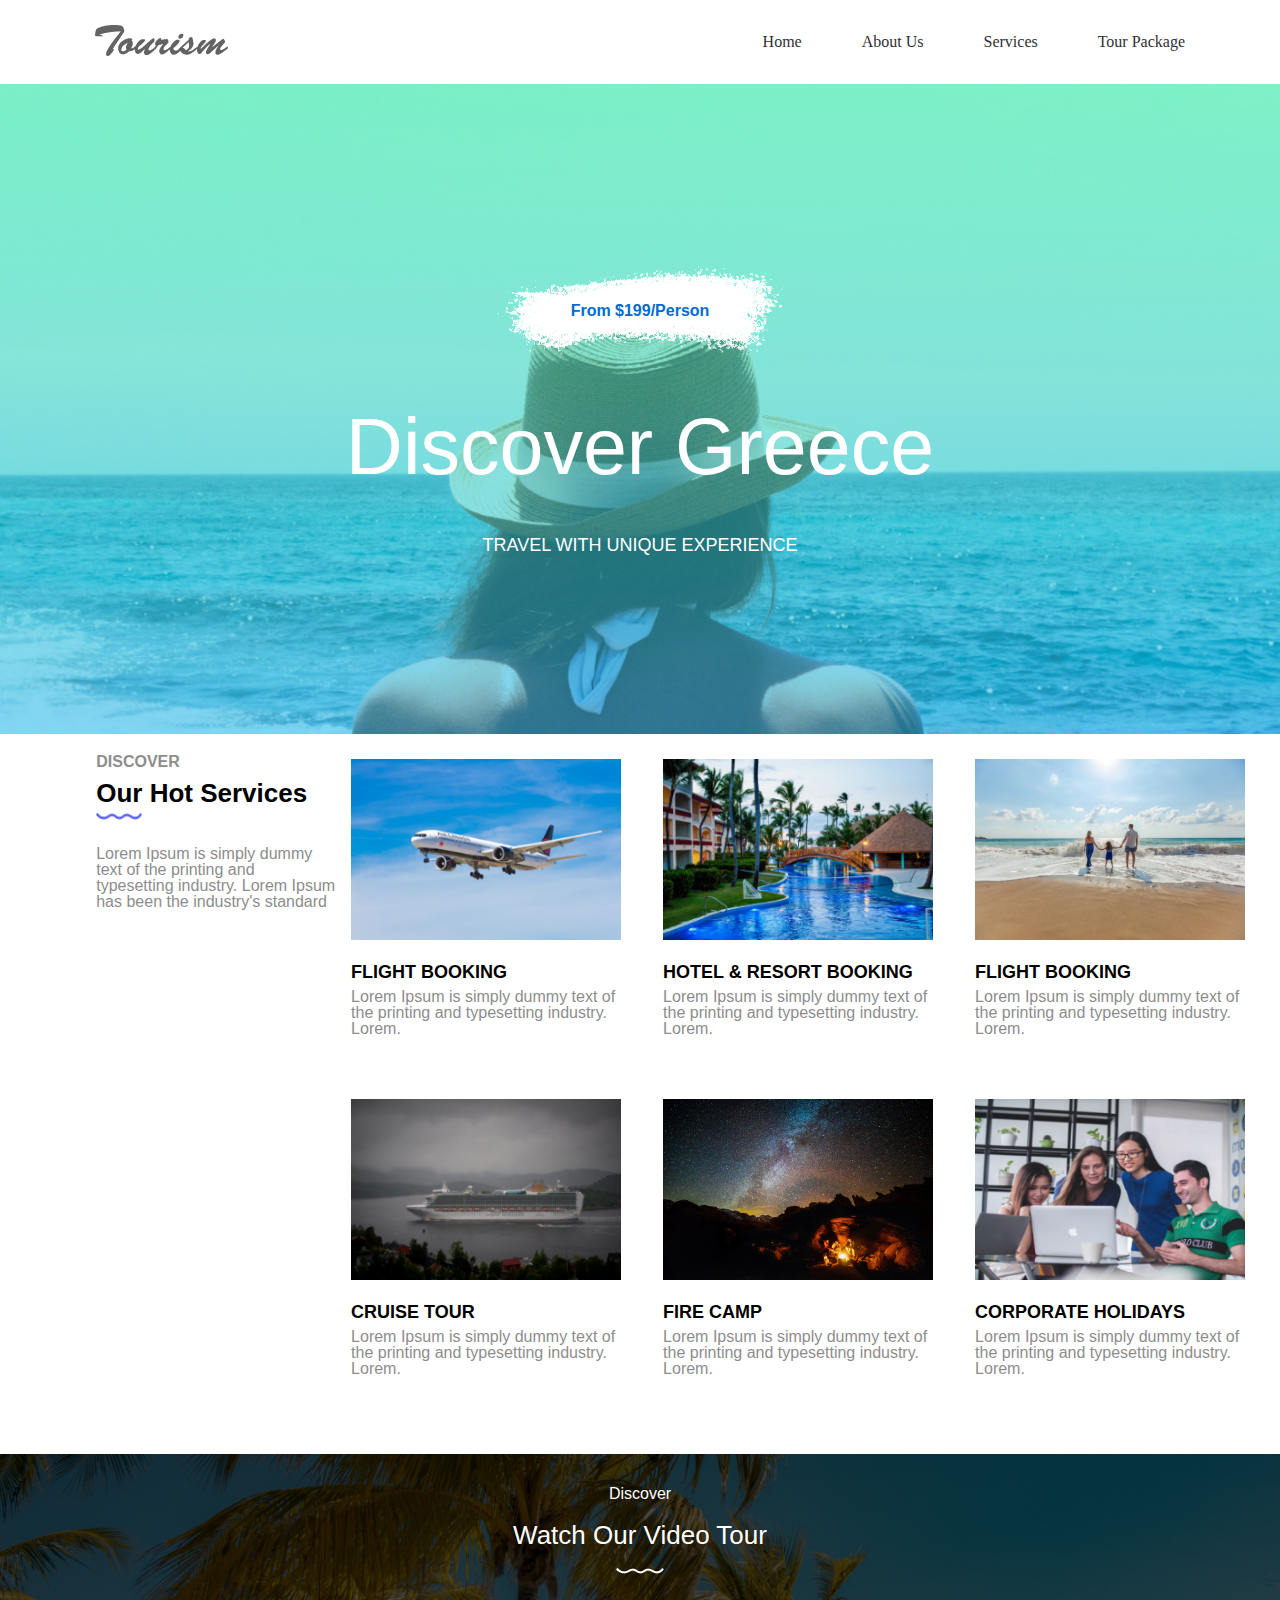
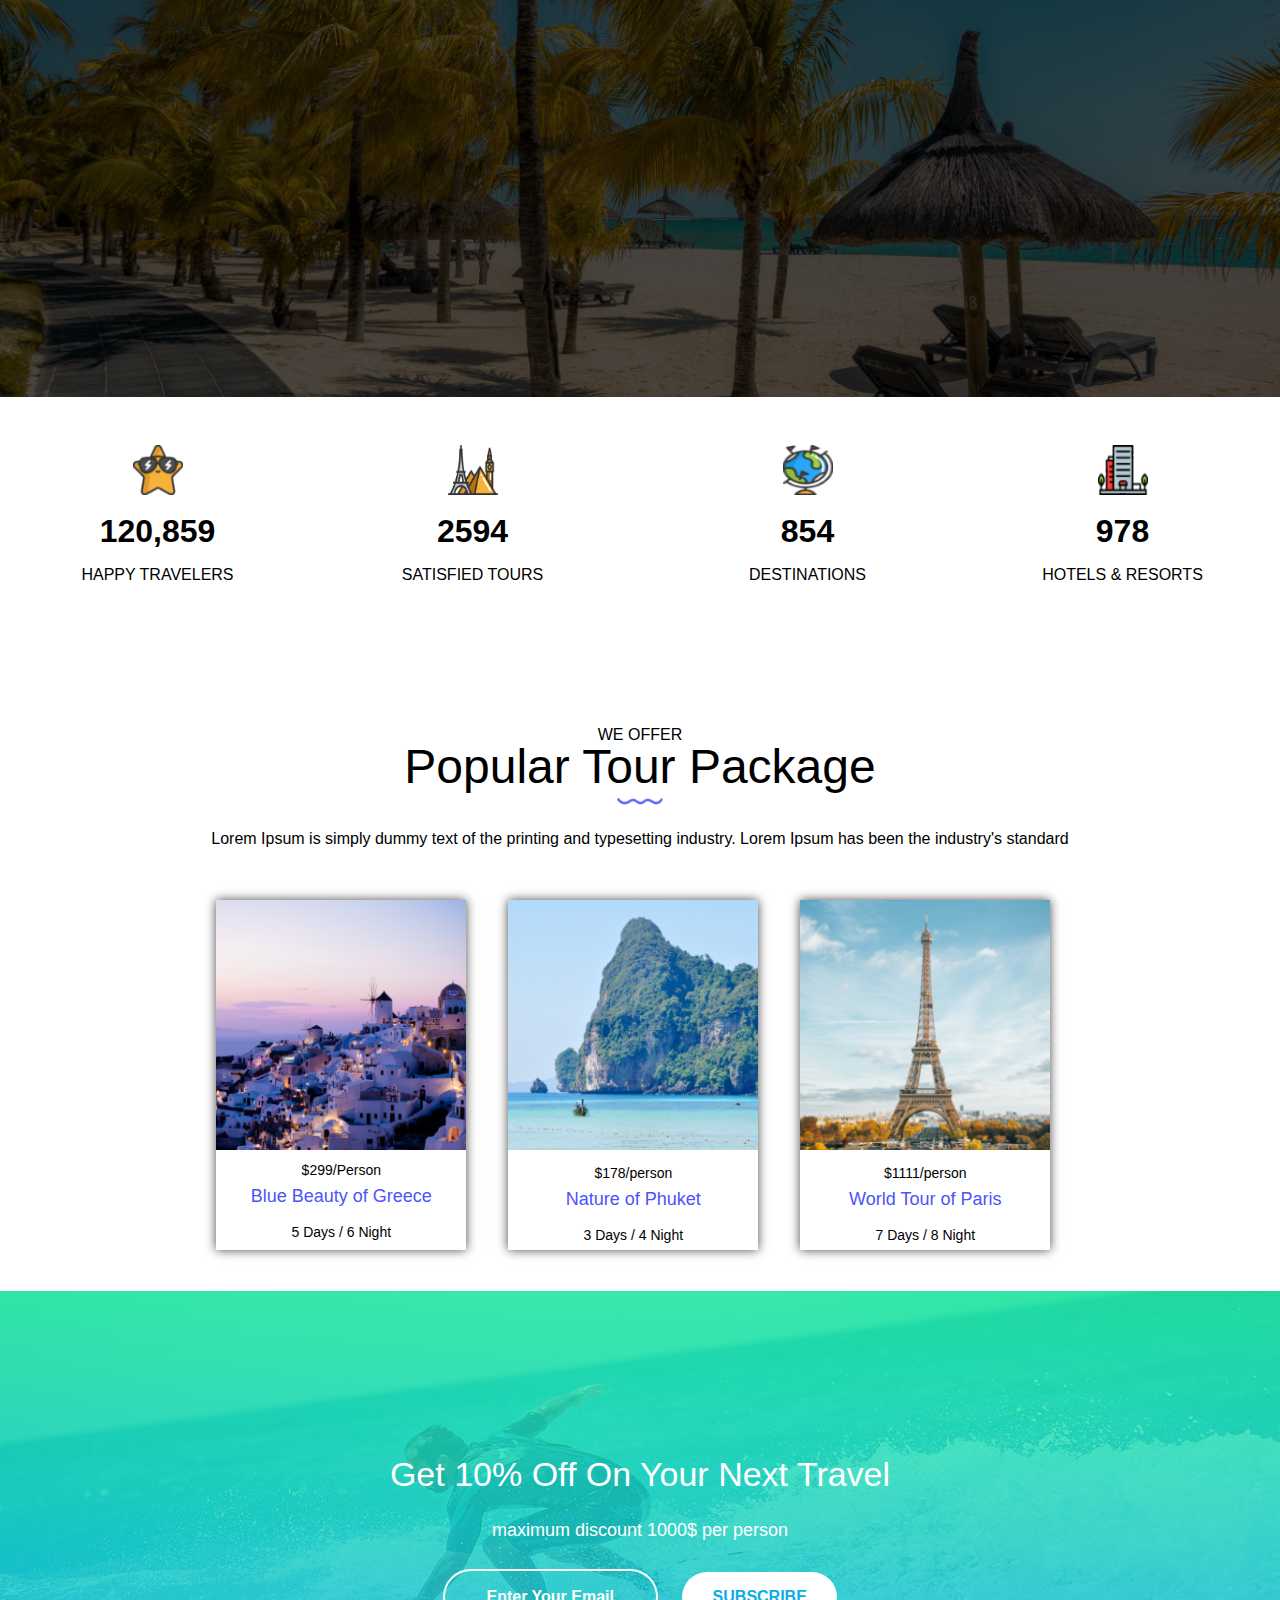
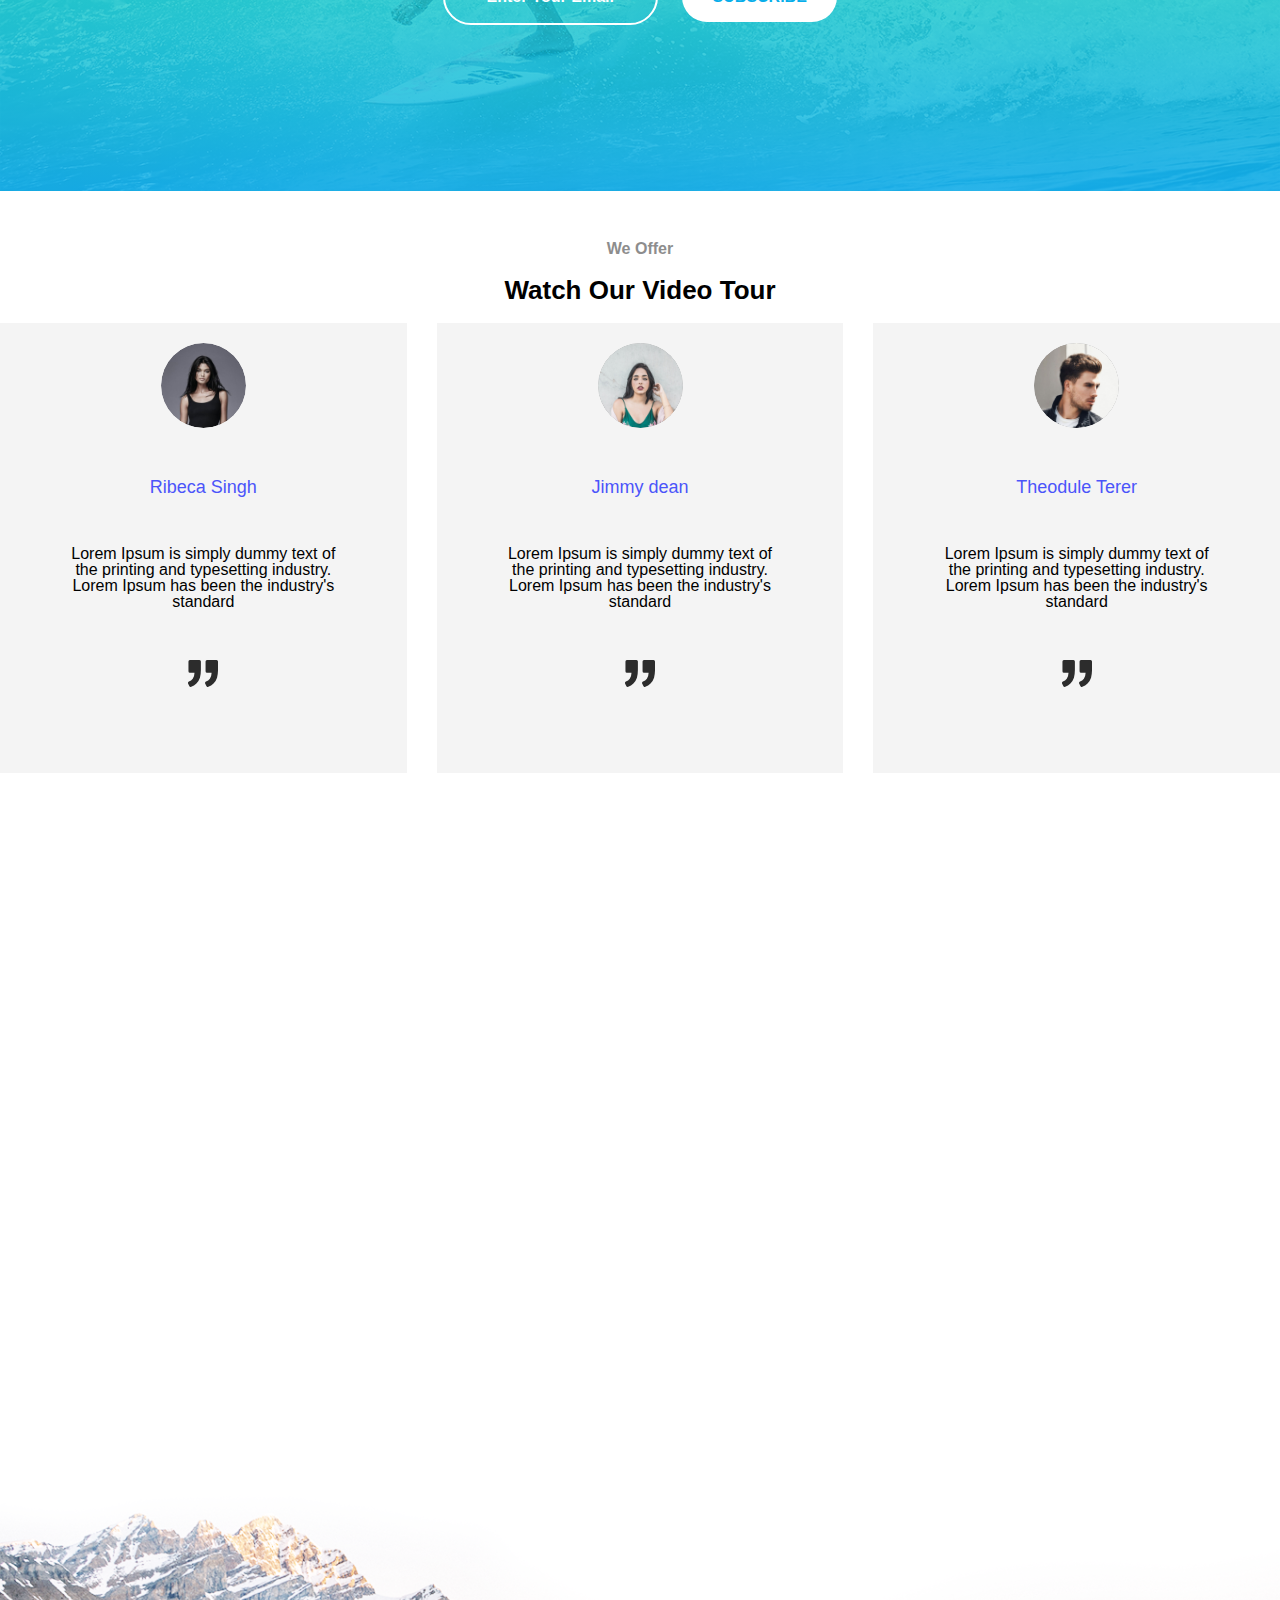
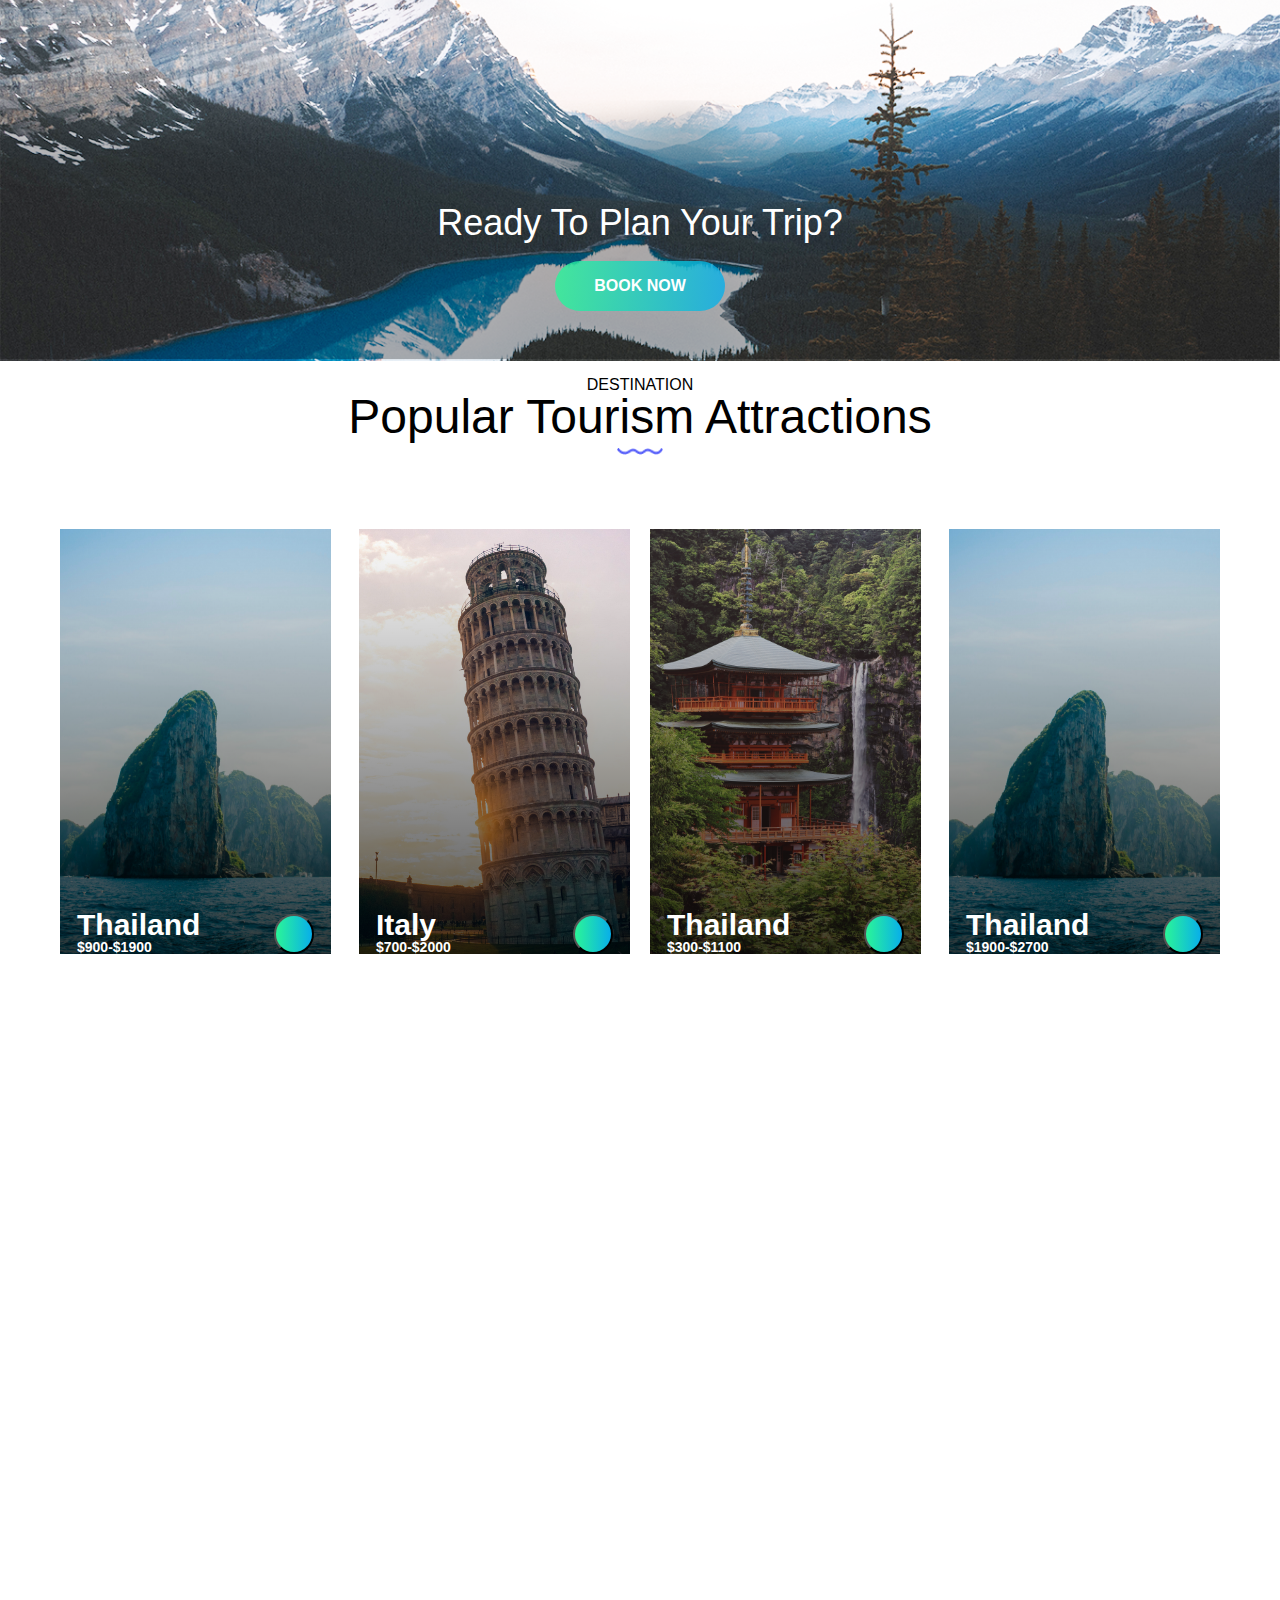
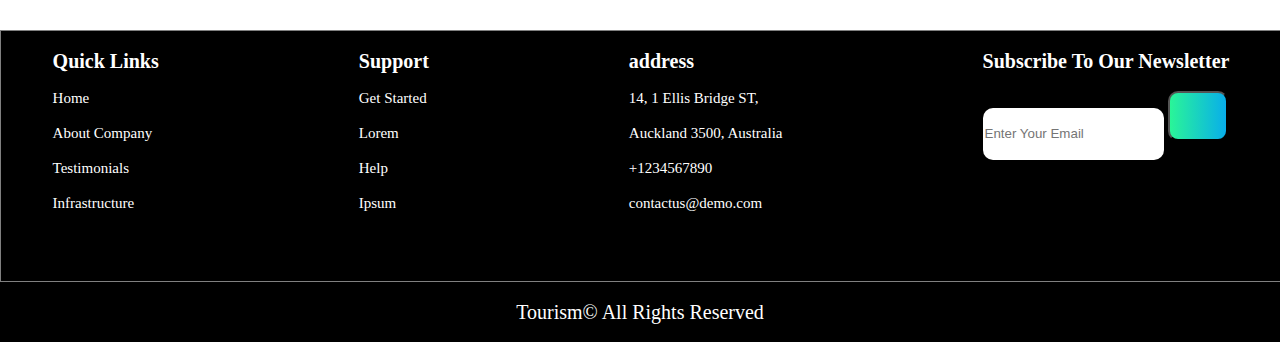
==== index.html @ 26c000a5 "Add files via upload" ====
<!DOCTYPE html>
<html lang="en">

<head>
    <meta charset="UTF-8">
    <meta http-equiv="X-UA-Compatible" content="IE=edge">
    <meta name="viewport" content="width=device-width, initial-scale=1.0">
    <title>Document</title>
    <!-- Main Style Css -->
    <link rel="stylesheet" href="css/style.css">
    <!-- Css Reset -->
    <link rel="stylesheet" href="css/reset.css">
    <!-- Font Awesome Css -->
    <link rel="stylesheet" href="https://cdnjs.cloudflare.com/ajax/libs/font-awesome/6.2.1/css/all.min.css"
        integrity="sha512-MV7K8+y+gLIBoVD59lQIYicR65iaqukzvf/nwasF0nqhPay5w/9lJmVM2hMDcnK1OnMGCdVK+iQrJ7lzPJQd1w=="
        crossorigin="anonymous" referrerpolicy="no-referrer" />
</head>

<body>
    <!-- Navigation And Burger Menu -->
    <header>
        <nav class="navbar">
            <a href="#">
                <img src="images/1.01_Logo.png" alt="">
            </a>

            <ul class="nav-menu">
                <li class="nav-item">
                    <a href="#" class="nav-link">Home</a>
                </li>
                <li class="nav-item">
                    <a href="#" class="nav-link">About Us</a>
                </li>
                <li class="nav-item">
                    <a href="#" class="nav-link">Services</a>
                </li>
                <li class="nav-item">
                    <a href="#" class="nav-link">Tour Package</a>
                </li>
            </ul>

            <div class="hamburger">
                <span class="bar"></span>
                <span class="bar"></span>
                <span class="bar"></span>
            </div>
        </nav>
    </header>

    <!-- First Container -->
    <main>
        <div class="main-container flex-row">
            <div class="main-text-container flex-container flex-column">
                <div class="Price img-holder">
                    <img src="images/Layer_2.png" alt="">
                    <p>From $199/Person</p>
                </div>
                <div class="discover">
                    <h1>Discover Greece</h1>
                </div>
                <div class="travel">
                    <p>TRAVEL WITH UNIQUE EXPERIENCE</p>
                </div>
            </div>
        </div>

        <!-- Hot Services -->
        <div class="services-container flex-container" id="services">
            <div class="services-text">
                <div class="services-inside-text">
                    <h3>DISCOVER</h3>
                    <h2>Our Hot Services</h2>
                    <img src="images/Shape _1.png" alt="">
                    <p>Lorem Ipsum is simply dummy text of the printing and typesetting industry. Lorem Ipsum has been
                        the
                        industry's standard</p>
                </div>
            </div>
            <!-- Cards -->
            <div class="services-cards flex-column">
                <div class="card-container flex-container flex-row">
                    <a href="#modal1">
                        <div class="card">
                            <img src="images/service-cards/john-mcarthur-703645-unsplash.png" alt="" class="card-img">
                            <h2 class="card-name">FLIGHT BOOKING</h2>
                            <p class="card-text">Lorem Ipsum is simply dummy text of the printing and typesetting
                                industry.
                                Lorem.
                            </p>
                        </div>
                    </a>
                    <a href="#modal2">
                        <div class="card">
                            <img src="images/service-cards/shawn-lee-785068-unsplash.png" alt="" class="card-img">
                            <h2 class="card-name">HOTEL & RESORT BOOKING</h2>
                            <p class="card-text">Lorem Ipsum is simply dummy text of the printing and typesetting
                                industry.
                                Lorem.
                            </p>
                        </div>
                    </a>
                    <a href="#modal3">
                        <div class="card">
                            <img src="images/service-cards/natalya-zaritskaya-144626-unsplash.png" alt=""
                                class="card-img">
                            <h2 class="card-name">FLIGHT BOOKING</h2>
                            <p class="card-text">Lorem Ipsum is simply dummy text of the printing and typesetting
                                industry.
                                Lorem.
                            </p>
                        </div>
                    </a>
                </div>
                <div class="card-container flex-container flex-row">
                    <a href="#modal4">
                        <div class="card">
                            <img src="images/service-cards/vidar-nordli-mathisen-559120-unsplash.png" alt=""
                                class="card-img">
                            <h2 class="card-name">CRUISE TOUR</h2>
                            <p class="card-text">Lorem Ipsum is simply dummy text of the printing and typesetting
                                industry.
                                Lorem.
                            </p>
                        </div>
                    </a>
                    <a href="#modal5">
                        <div class="card">
                            <img src="images/service-cards/robson-hatsukami-morgan-178532-unsplash.png" alt=""
                                class="card-img">
                            <h2 class="card-name">FIRE CAMP</h2>
                            <p class="card-text">Lorem Ipsum is simply dummy text of the printing and typesetting
                                industry.
                                Lorem.
                            </p>
                        </div>
                    </a>
                    <a href="#modal6">
                        <div class="card">
                            <img src="images/service-cards/mimi-thian-737711-unsplash.png" alt="" class="card-img">
                            <h2 class="card-name">CORPORATE HOLIDAYS</h2>
                            <p class="card-text">Lorem Ipsum is simply dummy text of the printing and typesetting
                                industry.
                                Lorem.
                            </p>
                        </div>
                    </a>
                </div>
            </div>
            <!-- Popup Modals -->
            <div class="popup" id="modal1">
                <div href="#" class="popup_overlay flex-container">
                    <div class="popup_wrapper flex-container">
                        <a href="#123" class="popup_close">&times;</a>
                        <div class="popup_img">
                            <img src="images/service-cards/john-mcarthur-703645-unsplash.png" alt="">
                        </div>
                        <div class="popup_text">
                            <h2 class="card-name">FLIGHT BOOKING</h2>
                            <p class="card-text">Lorem Ipsum is simply dummy text of the printing and typesetting
                                industry.
                                Lorem. Lorem ipsum dolor sit amet consectetur adipisicing elit. Maiores fugiat quisquam
                                similique mollitia explicabo iure? Lorem ipsum dolor sit amet consectetur, adipisicing
                                elit. Tempora, harum. Lorem ipsum dolor sit amet, consectetur adipisicing elit. Quam
                                perspiciatis maxime iste sequi veritatis dolorum quaerat eum vitae nisi expedita?
                            </p>
                        </div>
                    </div>
                </div>
            </div>
            <div class="popup" id="modal2">
                <div href="#" class="popup_overlay flex-container">
                    <div class="popup_wrapper flex-container">
                        <a href="#123" class="popup_close">&times;</a>
                        <div class="popup_img">
                            <img src="images/service-cards/shawn-lee-785068-unsplash.png" alt="">
                        </div>
                        <div class="popup_text">
                            <h2 class="card-name">HOTEL & RESORT BOOKING</h2>
                            <p class="card-text">Lorem Ipsum is simply dummy text of the printing and typesetting
                                industry.
                                Lorem. Lorem ipsum dolor sit amet consectetur adipisicing elit. Maiores fugiat quisquam
                                similique mollitia explicabo iure? Lorem ipsum dolor sit amet consectetur, adipisicing
                                elit. Tempora, harum. Lorem ipsum dolor sit amet, consectetur adipisicing elit. Quam
                                perspiciatis maxime iste sequi veritatis dolorum quaerat eum vitae nisi expedita?
                            </p>
                        </div>
                    </div>
                </div>
            </div>
            <div class="popup" id="modal3">
                <div href="#" class="popup_overlay flex-container">
                    <div class="popup_wrapper flex-container">
                        <a href="#123" class="popup_close">&times;</a>
                        <div class="popup_img">
                            <img src="images/service-cards/natalya-zaritskaya-144626-unsplash.png" alt="">
                        </div>
                        <div class="popup_text">
                            <h2 class="card-name">FLIGHT BOOKING</h2>
                            <p class="card-text">Lorem Ipsum is simply dummy text of the printing and typesetting
                                industry.
                                Lorem. Lorem ipsum dolor sit amet consectetur adipisicing elit. Maiores fugiat quisquam
                                similique mollitia explicabo iure? Lorem ipsum dolor sit amet consectetur, adipisicing
                                elit. Tempora, harum. Lorem ipsum dolor sit amet, consectetur adipisicing elit. Quam
                                perspiciatis maxime iste sequi veritatis dolorum quaerat eum vitae nisi expedita?
                            </p>
                        </div>
                    </div>
                </div>
            </div>
            <div class="popup" id="modal4">
                <div href="#" class="popup_overlay flex-container">
                    <div class="popup_wrapper flex-container">
                        <a href="#123" class="popup_close">&times;</a>
                        <div class="popup_img">
                            <img src="images/service-cards/vidar-nordli-mathisen-559120-unsplash.png" alt="">
                        </div>
                        <div class="popup_text">
                            <h2 class="card-name">CRUISE Tour</h2>
                            <p class="card-text">Lorem Ipsum is simply dummy text of the printing and typesetting
                                industry.
                                Lorem. Lorem ipsum dolor sit amet consectetur adipisicing elit. Maiores fugiat quisquam
                                similique mollitia explicabo iure? Lorem ipsum dolor sit amet consectetur, adipisicing
                                elit. Tempora, harum. Lorem ipsum dolor sit amet, consectetur adipisicing elit. Quam
                                perspiciatis maxime iste sequi veritatis dolorum quaerat eum vitae nisi expedita?
                            </p>
                        </div>
                    </div>
                </div>
            </div>
            <div class="popup" id="modal5">
                <div href="#" class="popup_overlay flex-container">
                    <div class="popup_wrapper flex-container">
                        <a href="#123" class="popup_close">&times;</a>
                        <div class="popup_img">
                            <img src="images/service-cards/robson-hatsukami-morgan-178532-unsplash.png" alt="">
                        </div>
                        <div class="popup_text">
                            <h2 class="card-name">FIRE CAMP</h2>
                            <p class="card-text">Lorem Ipsum is simply dummy text of the printing and typesetting
                                industry.
                                Lorem. Lorem ipsum dolor sit amet consectetur adipisicing elit. Maiores fugiat quisquam
                                similique mollitia explicabo iure? Lorem ipsum dolor sit amet consectetur, adipisicing
                                elit. Tempora, harum. Lorem ipsum dolor sit amet, consectetur adipisicing elit. Quam
                                perspiciatis maxime iste sequi veritatis dolorum quaerat eum vitae nisi expedita?
                            </p>
                        </div>
                    </div>
                </div>
            </div>
            <div class="popup" id="modal6">
                <div href="#" class="popup_overlay flex-container">
                    <div class="popup_wrapper flex-container">
                        <a href="#123" class="popup_close">&times;</a>
                            <div class="popup_img">
                                <img src="images/service-cards/mimi-thian-737711-unsplash.png" alt="">
                            </div>
                            <div class="popup_text">
                                <h2 class="card-name">CORPORATE HOLIDAYS</h2>
                                <p class="card-text">Lorem Ipsum is simply dummy text of the printing and typesetting
                                    industry.
                                    Lorem. Lorem ipsum dolor sit amet consectetur adipisicing elit. Maiores fugiat
                                    quisquam
                                    similique mollitia explicabo iure? Lorem ipsum dolor sit amet consectetur,
                                    adipisicing
                                    elit. Tempora, harum. Lorem ipsum dolor sit amet, consectetur adipisicing elit. Quam
                                    perspiciatis maxime iste sequi veritatis dolorum quaerat eum vitae nisi expedita?
                                </p>
                            </div>
                    </div>
                </div>
            </div>
        </div>

        <!-- Video Tour -->
        <div class="video-container flex-container">
            <div class="video-text ">
                <p>Discover</p>
                <h2>Watch Our Video Tour</h2>
                <img src="images/Shape_1_wh.png" alt="">
                <div class="video-img">
                    <iframe width="100%" height="400" src="https://www.youtube.com/embed/9txxodYuZGc"
                        title="YouTube video player" frameborder="0"
                        allow="accelerometer; autoplay; clipboard-write; encrypted-media; gyroscope; picture-in-picture"
                        allowfullscreen></iframe>
                </div>
            </div>
        </div>

        <!-- Popular -->
        <div class="popular flex-row">
            <div class="icon-container flex-row">
                <div class="icons-left flex-row">
                    <div class="icon flex-column">
                        <img src="images/icons/icon-1.png" alt="">
                        <p class="i-num">120,859</p>
                        <p class="i-text">HAPPY TRAVELERS</p>
                    </div>
                    <div class="icon flex-column">
                        <img src="images/icons/icon-2.png" alt="">
                        <p class="i-num">2594</p>
                        <p class="i-text">SATISFIED TOURS</p>
                    </div>
                </div>
                <div class="icons-right flex-row">
                    <div class="icon flex-column">
                        <img src="images/icons/icon-3.png" alt="">
                        <p class="i-num">854</p>
                        <p class="i-text">DESTINATIONS</p>
                    </div>
                    <div class="icon flex-column">
                        <img src="images/icons/icon-4.png" alt="">
                        <p class="i-num">978</p>
                        <p class="i-text">HOTELS & RESORTS</p>
                    </div>
                </div>
            </div>
        </div>

        <!-- Offer -->
        <div class="offer">
            <div class="offer-inner">
                <div class="section-text">
                    <div class="section-inside-text">
                        <h3>WE OFFER</h3>
                        <h2>Popular Tour Package</h2>
                        <img src="images/Shape _1.png" alt="">
                        <p>Lorem Ipsum is simply dummy text of the printing and typesetting industry. Lorem Ipsum has
                            been
                            the
                            industry's standard</p>
                    </div>
                </div>
                <div class="offer-cards flex-container">
                    <div class="card-container flex-container flex-row">
                        <div class="offer-card flex-column">
                            <img src="images/popular/offer1.png" alt="" class="offer-card-img">
                            <div class="offer-text-container">
                                <p class="offer-price">$299/Person</h2>
                                <h2 class="offer-name">Blue Beauty of Greece </h2>
                                </p>
                                <p class="offer-date">5 Days / 6 Night</p>
                            </div>
                        </div>
                        <div class="offer-card">
                            <img src="images/popular/offer2.png" alt="" class="offer-card-img">
                            <div class="offer-text-container">
                                <p class="offer-price">$178/person</h2>
                                <h2 class="offer-name">Nature of Phuket </h2>
                                </p>
                                <p class="offer-date">3 Days / 4 Night</p>
                            </div>
                        </div>
                        <div class="offer-card">
                            <img src="images/popular/offer3.png" alt="" class="offer-card-img">
                            <div class="offer-text-container">
                                <p class="offer-price">$1111/person</h2>
                                <h2 class="offer-name">World Tour of Paris</h2>
                                </p>
                                <p class="offer-date">7 Days / 8 Night</p>
                            </div>

                        </div>
                    </div>
                </div>
            </div>
        </div>
        <!-- Discount -->
        <div>
            <div class="discount flex-container">
                <h2>Get 10% Off On Your Next Travel</h2>
                <p>maximum discount 1000$ per person</p>

                <div class="input">
                    <input type="email" placeholder="Enter Your Email">
                    <button>SUBSCRIBE</button>
                </div>
            </div>
        </div>

        <!-- Reviews -->
        <div class="review">
            <div class="offer-text">
                <p>We Offer</p>
                <h2>Watch Our Video Tour</h2>
                <img src="images/Shape 1.png" alt="">
            </div>
            <div class="review-card-container">
                <div class="review-card">
                    <img src="images/review images/review 1.png" alt="" class="prof-img">
                    <p class="review-name">Ribeca Singh</p>
                    <p class="review-text">Lorem Ipsum is simply dummy text of the printing and typesetting industry.
                        Lorem Ipsum has been the industry's standard</p>
                    <img src="images/review images/Forma 1.svg" alt="">
                </div>
                <div class="review-card">
                    <img src="images/review images/review 2.png" alt="" class="prof-img">
                    <p class="review-name">Jimmy dean</p>
                    <p class="review-text">Lorem Ipsum is simply dummy text of the printing and typesetting industry.
                        Lorem Ipsum has been the industry's standard</p>
                    <img src="images/review images/Forma 1.svg" alt="">
                </div>
                <div class="review-card">
                    <img src="images/review images/review 3.png" alt="" class="prof-img">
                    <p class="review-name">Theodule Terer</p>
                    <p class="review-text">Lorem Ipsum is simply dummy text of the printing and typesetting industry.
                        Lorem Ipsum has been the industry's standard</p>
                    <img src="images/review images/Forma 1.svg" alt="">
                </div>
            </div>
        </div>
        <div class="plan-container">
            <div class="plan">
                <div class="plan-text">
                    <p>Ready To Plan Your Trip?</p>
                    <button>BOOK NOW</button>
                </div>
            </div>
        </div>
        <!-- Destinations -->
        <div class="dest-container">
            <div class="section-text">
                <div class="section-inside-text">
                    <h3>DESTINATION</h3>
                    <h2>Popular Tourism Attractions</h2>
                    <img src="images/Shape _1.png" alt="">
                </div>
            </div>

            <div class="dest-card-container">
                <div class="dest-left">
                    <div class="dest-card dest1">
                        <div class="dest-card-text">
                            <h2>Thailand</h2>
                            <p>$900-$1900</p>
                        </div>
                        <div class="dest-card-btn">
                            <button>
                                <i class="fa-solid fa-arrow-right"></i>
                            </button>
                        </div>
                    </div>
                    <div class="dest-card dest2">
                        <div class="dest-card-text">
                            <h2>Italy</h2>
                            <p>$700-$2000</p>
                        </div>
                        <div class="dest-card-btn">
                            <button>
                                <i class="fa-solid fa-arrow-right"></i>
                            </button>
                        </div>
                    </div>
                </div>
                <div class="dest-right">
                    <div class="dest-card dest3">
                        <div class="dest-card-text">
                            <h2>Thailand</h2>
                            <p>$300-$1100</p>
                        </div>
                        <div class="dest-card-btn">
                            <button>
                                <i class="fa-solid fa-arrow-right"></i>
                            </button>
                        </div>
                    </div>
                    <div class="dest-card dest4">
                        <div class="dest-card-text">
                            <h2>Thailand</h2>
                            <p>$1900-$2700</p>
                        </div>
                        <div class="dest-card-btn">
                            <button>
                                <i class="fa-solid fa-arrow-right"></i>
                            </button>
                        </div>
                    </div>
                </div>
            </div>
        </div>
    </main>

    <footer>
        <!-- Map -->
        <div class="map-container">
            <iframe
                src="https://www.google.com/maps/embed?pb=!1m18!1m12!1m3!1d2844.2106334366263!2d-87.92323688451116!3d44.531319579100895!2m3!1f0!2f0!3f0!3m2!1i1024!2i768!4f13.1!3m3!1m2!1s0x8802e61d64ca7a93%3A0xd35c038e0e1219bd!2sUniversity%20of%20Wisconsin-Green%20Bay!5e0!3m2!1sru!2sge!4v1668985554170!5m2!1sru!2sge"
                width="600" height="450" style="border:0;" allowfullscreen="" loading="lazy"
                referrerpolicy="no-referrer-when-downgrade"></iframe>
        </div>
        <div class="footer-container">
            <div class="footer1">
                <div class="footer-col-1 footer-col">
                    <p>Quick Links</p>
                    <ul>
                        <li>Home</li>
                        <li>About Company</li>
                        <li>Testimonials</li>
                        <li>Infrastructure</li>
                    </ul>
                </div>
                <div class="footer-col-2 footer-col">
                    <p>Support</p>
                    <ul>
                        <li>Get Started</li>
                        <li>Lorem</li>
                        <li>Help</li>
                        <li>Ipsum</li>
                    </ul>
                </div>
                <div class="footer-col-3 footer-col">
                    <p>address</p>
                    <ul>
                        <li>14, 1 Ellis Bridge ST,</li>
                        <li>Auckland 3500, Australia</li>
                        <li>+1234567890</li>
                        <li>contactus@demo.com</li>
                    </ul>
                </div>
                <div class="footer-col-4 footer-col">
                    <p>Subscribe To Our Newsletter</p>
                    <div class="footer-input">
                        <input type="email" placeholder="Enter Your Email">
                        <button><i class="fa-solid fa-arrow-right"></i></button>
                    </div>
                </div>
            </div>
            <div class="footer2">
                <p>Tourism&copy; All Rights Reserved</p>
            </div>
        </div>
    </footer>
    </main>
    <script src="script.js"></script>
</body>

</html>
---- css/style.css ----
* {
    font-family: 'Raleway', sans-serif;
}

@import url('https://fonts.googleapis.com/css2?family=Raleway:wght@600&display=swap');

/* Flex Tags */

.flex-container {
    display: flex;
    flex-wrap: wrap;
}

.flex-column {
    display: flex;
    flex-direction: column;
    flex-wrap: wrap;
}

.flex-row {
    display: flex;
    flex-direction: row;
    flex-wrap: wrap;
}

/* Navigation And Burger Menu */

.navbar {
    min-height: 20px;
    display: flex;
    justify-content: space-between;
    align-items: center;
    padding: 25px 95px;
}

.nav-menu {
    display: flex;
    justify-content: space-between;
    align-items: center;
    gap: 60px;
}

.nav-branding {
    size: 2rem;
}

.nav-link {
    transition: 0.7s ease;
    color: #303134;
}

.nav-link:hover {
    color: dodgerblue;
}

.hamburger {
    display: none;
    cursor: pointer;
}

.bar {
    display: block;
    width: 25px;
    height: 3px;
    margin: 5px auto;
    -webkit-transition: all 0.3s ease-in-out;
    transition: all 0.3s ease-in-out;
    background-color: black;
}

/* Modals */
.services-cards a {
    text-decoration: none;
    color: black;
}

[id^=modal] {
    display: none;
    position: fixed;
    top: 0;
    left: 0;
}

[id^=modal]:target {
    display: block;
}

input[type=checkbox] {
    position: absolute;
    clip: rect(0 0 0 0);
}

.popup_overlay {
    position: fixed;
    z-index: 9;
    width: 60%;
    max-width: 1200px;
    top: 50%;
    left: 50%;
    transform: translate(-50%, -50%);
    border-radius: 8px;
    padding: 58px 32px 32px 32px;
    background: #fff;
}

.popup_wrapper {
    position: fixed;
    z-index: 9;
    width: 100%;
    max-width: 1200px;
    top: 50%;
    left: 50%;
    transform: translate(-50%, -50%);
    border-radius: 8px;
    padding: 58px 32px 32px 32px;
    background: #fff;
    gap: 1rem;
    justify-content: center;
}

.popup_text {
    max-width: 60%;
}

.popup_close {
    position: absolute;
    top: 16px;
    right: 26px;
    font-size: 25px;
    color: black;
}

.popup {
    width: 100%;
    height: 100%;
    z-index: 9999;
    background: rgba(0, 0, 0, 0.7);
}

/* Services Text */
.services-text {
    /* border: 2px solid gray; */
    flex: 3;
}

.services-inside-text {
    width: 240px;
    margin-left: auto;
}

.services-text h3 {
    font-size: 16px;
    color: #8D8D8D;
    margin-bottom: 10px;
    font-weight: 550;
}

.services-text h2 {
    font-size: 26px;
    font-weight: 550;
}

.services-text img {
    width: 46px;
    height: 7px;
    margin-bottom: 23px;
    margin-top: 7px;
}

.services-text p {
    font-size: 16px;
    color: #8D8D8D;
}


/* Section Text */
.section-text {
    text-align: center;
    margin-top: 1rem;
}

.section-inside-text {
    margin: auto;
    margin-bottom: 3rem;
    width: 100%;
}

.section-inside-text h2 {
    font-size: 3rem;
}

.section-text img {
    width: 46px;
    height: 7px;
    margin-bottom: 23px;
    margin-top: 7px;
}

/* First Container */

.main-container {
    background: linear-gradient(180deg, rgba(42, 245, 152, 0.5), rgba(8, 174, 234, 0.5)),
        url(../images/jens-kreuter-96504-unsplash.png);
    background-position: center;
    background-repeat: no-repeat;
    background-size: cover;
    height: 650px;
    width: 100%;
}

.main-text-container {
    flex: 100%;
    align-items: center;
    justify-content: center;
    row-gap: 50px;
}

.img-holder {
    position: relative;
    display: inline-block;
}

.img-holder img {
    display: block;
    width: 287px;
    height: 92px;
}

.img-holder p {
    position: absolute;
    top: 50%;
    left: 0;
    right: 0;
    transform: translate(0, -50%);
    text-align: center;
    color: #006CD1;
    font-weight: 800;
}

.discover h1 {
    font-family: Arial, Helvetica, sans-serif;
    font-size: 79px;
    color: white;
}

.travel p {
    font-size: 18px;
    color: white;
    font-weight: 500;
}

/* Services */

.services-container {
    margin: 20px;
}

.services-text {
    flex: 3;
}

.services-inside-text {
    width: 240px;
    margin-left: auto;
}

.services-text h3 {
    font-size: 16px;
    color: #8D8D8D;
    margin-bottom: 10px;
    font-weight: 550;
}

.services-text h2 {
    font-size: 26px;
    font-weight: 550;
}

.services-text img {
    width: 46px;
    height: 7px;
    margin-bottom: 23px;
    margin-top: 7px;
}

.services-text p {
    font-size: 16px;
    color: #8D8D8D;
}

/* Service Cards */

.services-cards {
    flex: 66%;
}

.card-container {
    gap: 32px;
    justify-content: center;
}

.card {
    width: 270px;
    height: 330px;
    margin: 5px;
}

.card-img {
    width: 100%;
    height: 181px;
}

.card-name {
    font-size: 18px;
    font-weight: 600;
    margin-top: 20px;
    margin-bottom: 8px;
}

.card-text {
    font-size: 16;
    color: #8D8D8D;
}

/* Video Tour */
.video-container {
    height: 100%;
    background: linear-gradient(180deg, rgba(0, 0, 0, 0.7), rgba(0, 0, 0, 0.7)),
        url(../images/video-images/xavier-coiffic-1068988-unsplash.png);
    ;
    background-position: center;
    background-repeat: no-repeat;
    background-size: cover;
    flex-direction: column;
    justify-content: center;
    align-items: center;
}

.video-text {
    padding-top: 2rem;
    display: flex;
    flex-direction: column;
    align-items: center;
    justify-content: center;
    width: 100%;
    height: 50%;
    gap: 20px;
}

.video-text p {
    color: white;
    font-size: 16;
}

.video-text h2 {
    color: white;
    font-size: 26px;
}

.video-img {
    width: 660px;
}

.video-img img {
    width: 100%;
    height: 100%;
}

/* icons */
.icon {
    flex: 20%;
    justify-content: center;
    align-items: center;
    padding: 3rem 0;
}

.icons-left {
    flex: 20%;
}

.icons-right {
    flex: 20%;
}

.i-num {
    font-size: 32px;
    font-weight: 800;
    padding: 20px;
}

.i-text {
    font-size: 16px;
}

.icon img {
    width: 50px;
    height: 50px;
}

.icon-container {
    display: flex;
    justify-content: space-between;
    gap: 20px;
    width: 100%;
    height: 100%;
}

/* Offer */
.offer {
    min-height: 660px;
    display: flex;
    align-items: center;
    justify-content: center;
}

.offer-text {
    display: flex;
    flex-direction: column;
    align-items: center;
    justify-content: center;
    width: 100%;
    min-height: 50%;
    gap: 20px;
    padding-top: 50px;
}

.offer-text p {
    font-size: 16px;
    font-weight: 700;
    color: #8D8D8D;
}

.offer-text h2 {
    font-size: 26px;
    font-weight: 700;
}

.offer-inner {
    display: flex;
    flex-direction: column;
    max-width: 860px;
    height: 500px;
}

.offer-card {
    box-shadow: 0 0 10px #494949;
    width: 250px;
    height: 350px;
    margin: 5px;
}

.offer-card:hover {
    scale: 1.2;
    background: white;
    transition: .5s;
    cursor: pointer;
}

.offer-card-img {
    height: 250px;
    width: 100%;
}

.offer-price {
    text-align: center;
    font-size: 14px;
}

.offer-name {
    text-align: center;
    font-size: 18px;
    color: #4B54FA;
}

.offer-date {
    text-align: center;
    font-size: 14px;
}

.offer-text-container {
    display: flex;
    flex-direction: column;
    gap: 10px;
    padding-top: 13px;
}

/* Discount */
.discount {
    min-height: 500px;
    max-width: 100%;
    background: linear-gradient(180deg, rgba(42, 245, 152, 0.8), rgba(8, 174, 234, 0.8)),
        url(../images/vidar-nordli-mathisen-572455-unsplash.png);
    background-position: center;
    background-repeat: no-repeat;
    background-size: cover;
    flex-direction: column;
    align-items: center;
    justify-content: center;
    gap: 30px;
}

.discount h2 {
    font-size: 34px;
    color: white;
}

.discount p {
    color: white;
    font-size: 18px;
}

.input input {
    max-width: 400px;
    min-height: 50px;
    border-radius: 50px;
    background: none;
    border: 2px solid white;
    font-size: 16px;
    color: white;
}

.input button {
    width: 155px;
    height: 50px;
    border-radius: 50px;
    background-color: white;
    border: none;
    font-size: 16px;
    font-weight: 600;
    color: #08AEEA;
    margin-left: 20px;
    cursor: pointer;
}

.input button:hover {
    background: linear-gradient(90deg, rgba(42, 245, 152, 0.8), rgba(8, 174, 234, 0.8));
    ;
    color: white;
    transition: .5s;
    transform: scale(1.1);
}

.plan-text button:hover {
    color: white;
    transition: .5s;
    transform: scale(1.1);
}

.dest-card-btn button:hover {
    scale: 1.1;
    transition: .5s;
    color: white;
    font-size: 20px;
}

.input input::placeholder {
    color: white;
    text-align: center;
    font-weight: 600;
}

/* Review */

.review {
    min-height: 1130px;
}

.review-card-container {
    display: flex;
    flex-direction: row;
    align-items: center;
    justify-content: center;
    gap: 30px;
    min-height: 120px;
    max-width: 100%;
}

.review-card {
    width: 368px;
    height: 410px;
    display: flex;
    flex-direction: column;
    justify-items: center;
    align-items: center;
    text-align: center;
    gap: 50px;
    background-color: #F4F4F4;
    padding: 20px;
}

.prof-img {
    width: 85px;
    border-radius: 50%;
}

.review-name {
    font-size: 18px;
    color: #4B54FA;
}

.review-text {
    width: 290px;
    font-size: 16px;
}

/* Plan */
.plan {
    display: flex;
    flex-direction: column;
    height: 640px;
    align-items: center;
    justify-content: flex-end;
    background: url(../images/Clip.png);
    background-position: bottom;
    background-size: cover;
    background-repeat: no-repeat;
}

.plan-text {
    display: flex;
    flex-direction: column;
    gap: 20px;
    padding: 50px;
    justify-content: center;
    align-items: center;
}

.plan-text p {
    color: white;
    font-size: 36px;
}

.plan-text button {
    width: 170px;
    height: 50px;
    border-radius: 50px;
    background: linear-gradient(90deg, rgba(42, 245, 152, 0.8), rgba(8, 174, 234, 0.8));
    border: none;
    font-size: 16px;
    font-weight: 600;
    color: white;
    cursor: pointer;
}

/* Destinations */
.card:hover {
    scale: 1.3;
    transition: .3s;
    box-shadow: 0 0 10px #494949;
    background: white;
}

.dest-container {
    min-height: 800px;
}

.dest-card-container {
    display: flex;
    flex-direction: row;
    align-items: center;
    justify-content: center;
    gap: 20px;
}

.dest-card {
    height: 425px;
    width: 271px;
    display: flex;
    align-items: flex-end;
    justify-content: space-between;
}

.dest-card button {
    width: 40px;
    min-height: 40px;
    border-radius: 50px;
    background: linear-gradient(90deg, rgba(42, 245, 152, 1), rgba(8, 174, 234, 1));
}

.dest-card-text {
    margin-left: 17px;
}

.dest-card-text h2 {
    font-size: 30px;
    color: white;
    font-weight: 600;
}

.dest-card-text p {
    font-size: 14px;
    color: white;
    font-weight: 600;
}

.dest-card-btn {
    flex-direction: 10%;
    margin-right: 17px;
}

.dest-card-btn button {
    cursor: pointer;
}


.dest1 {
    background: linear-gradient(rgba(0, 0, 0, 0), rgba(0, 0, 0, 0.7)), url('../images/destination\ images/singapore.png');
}

.dest2 {
    background: linear-gradient(rgba(0, 0, 0, 0), rgba(0, 0, 0, 0.7)), url('../images/destination\ images/italy.png');
}

.dest3 {
    background: linear-gradient(rgba(0, 0, 0, 0), rgba(0, 0, 0, 0.7)), url('../images/destination\ images/indonesia.png');
}

.dest4 {
    background: linear-gradient(rgba(0, 0, 0, 0), rgba(0, 0, 0, 0.7)), url('../images/destination\ images/singapore.png');
}

.dest-left {
    display: flex;
    flex-direction: row;
    gap: 28px;
}

.dest-right {
    display: flex;
    flex-direction: row;
    gap: 28px;
}

/* Map */
.map-container {
    max-width: 100%;
}

.map-container iframe {
    width: 100%;
}

.footer-container {
    display: flex;
    flex-direction: column;
}

.footer1 {
    display: flex;
    flex-direction: row;
    width: 100%;
    height: 100%;
    justify-content: center;
    gap: 200px;
    background-color: black;
    color: white;
    min-height: 250px;
    border: 1px solid gray;
}

.footer-col {
    display: flex;
    flex-direction: column;
    gap: 20px;
    padding-top: 20px;
}

.footer-col p {
    font-size: 20px;
    font-weight: bold;
}

.footer-col li {
    font-size: 15px;
}

.footer-col ul {
    display: flex;
    flex-direction: column;
    gap: 20px;
}

.footer2 {
    text-align: center;
    font-size: 20px;
    background-color: black;
    color: white;
    padding: 20px;
}

.footer-input input {
    max-width: 340px;
    min-height: 50px;
    border-radius: 10px;
    border: none;
    background-color: white;
}

.footer-input button {
    width: 60px;
    height: 50px;
    cursor: pointer;
    border-radius: 10px;
    background: linear-gradient(90deg, rgba(42, 245, 152, 1), rgba(8, 174, 234, 1));
}

.footer-input i {
    color: white;
    font-size: 20px;
}

@media(max-width:1200px) {
    .review-card-container {
        display: flex;
        flex-direction: column;
    }

    .review-card {
        width: 80%;
        border-radius: 50px;
    }

    .dest-card-container {
        flex-direction: column;
        margin-bottom: 2rem;
    }

    .footer1 {
        flex-direction: column;
        gap: 2px;
        text-align: center;
    }

    .footer-col-4 {
        margin-bottom: 1rem;
    }

    .dest-card-container {
        display: flex;
        flex-wrap: wrap;
        flex-direction: block;
    }

}


/* Devices w screen width 768 and lower */
@media(max-width:869px) {
    .review-card-container {
        display: flex;
        flex-direction: column;
    }

    .services-text {
        text-align: center;
    }

    .services-inside-text {
        width: 100%;
        margin-bottom: 2rem;
    }

    .map-container {
        margin-top: 20rem;
    }

    .section-text {
        margin-top: 2rem;
    }

    .offer {
        margin-bottom: 30rem;
    }

    iframe {
        max-width: 100%;
        height: 100%;
    }

    .video-img {
        max-width: 100%;
        height: 20rem;
    }

    .review {
        margin-top: -10rem;
    }

    .offer-text {
        flex-wrap: wrap;
        margin-top: 10rem;
        height: 10rem;
    }

    .review-card-container {
        display: flex;
        flex-wrap: wrap;
        flex-direction: row;
        max-width: 100%;
    }

    .review-card {
        height: 15rem;
        gap: 1rem;

    }

    .plan {
        height: 200px;
    }

    .dest-card-container {
        display: flex;
        flex-wrap: wrap;
    }
}

@media(max-width:560px) {
    .offer {
        padding-bottom: 30rem;
    }

    .dest-card-container {
        display: flex;
        flex-wrap: wrap;
    }
}

@media(max-width:768px) {

    .dest-card-container {
        display: flex;
        flex-wrap: wrap;
    }

    .dest-left {
        flex-direction: column;
    }

    .dest-right {
        flex-direction: column;
    }

    .discount {
        text-align: center;
    }

    .offer {
        margin-bottom: 22rem;
    }

    .navbar {
        padding: 25px 25px;
        background-color: rgba(42, 245, 152, 1);
        z-index: 100;
    }

    .hamburger {
        display: block;
    }

    .hamburger.active .bar:nth-child(2) {
        opacity: 0;
    }

    .hamburger.active .bar:nth-child(1) {
        transform: translateY(8px) rotate(45deg);
    }

    .hamburger.active .bar:nth-child(3) {
        transform: translateY(-8px) rotate(-45deg);
    }

    .nav-menu {
        position: fixed;
        left: 0;
        top: -300px;
        gap: 0;
        flex-direction: column;
        background: rgb(42, 245, 152);
        background: linear-gradient(180deg, rgba(42, 245, 152, 1) 15%, rgba(8, 174, 234, 1) 50%);
        max-width: 100%;
        text-align: center;
        transition: 0.3s;
        z-index: 100;
        width: 100%;
    }

    .nav-item {
        margin: 16px 0;
        font-size: 20px;
        font-weight: 600;
    }

    .nav-item a {
        color: #303134;
    }

    .nav-menu.active {
        position: absolute;
        top: 70px;
        left: 0;
        width: 100%;
    }

    /* First Container */

    .main-container {
        height: 400px;
    }

    .discover h1 {
        font-size: 60px;
        text-align: center;
    }

    .main-text-container {
        row-gap: 20px;
    }

    /* Service Cards */

    .card {
        text-align: center;
    }

    .card-container {
        gap: .1rem;

    }

    /* Icons */

    .icons-left {
        flex: 100%;
    }

    .icons-right {
        flex: 100%;
    }

    .dest-card {
        min-height: 200px;
        background-position: center;
        background-size: cover;
    }

    /* Footer */
    .footer1 {
        flex-direction: column;
        gap: 2px;
        text-align: center;
    }

    .footer-col-4 {
        margin-bottom: 1rem;
    }

    .popup_wrapper {
        max-width: 90%;
        flex-direction: column;
        align-items: center;
        justify-content: center;
    }

    .popup_text {
        text-align: center;
        max-height: 60%;
        max-width: 100%;
    }

    .popup_img img {
        max-width: 100%;
    }
}
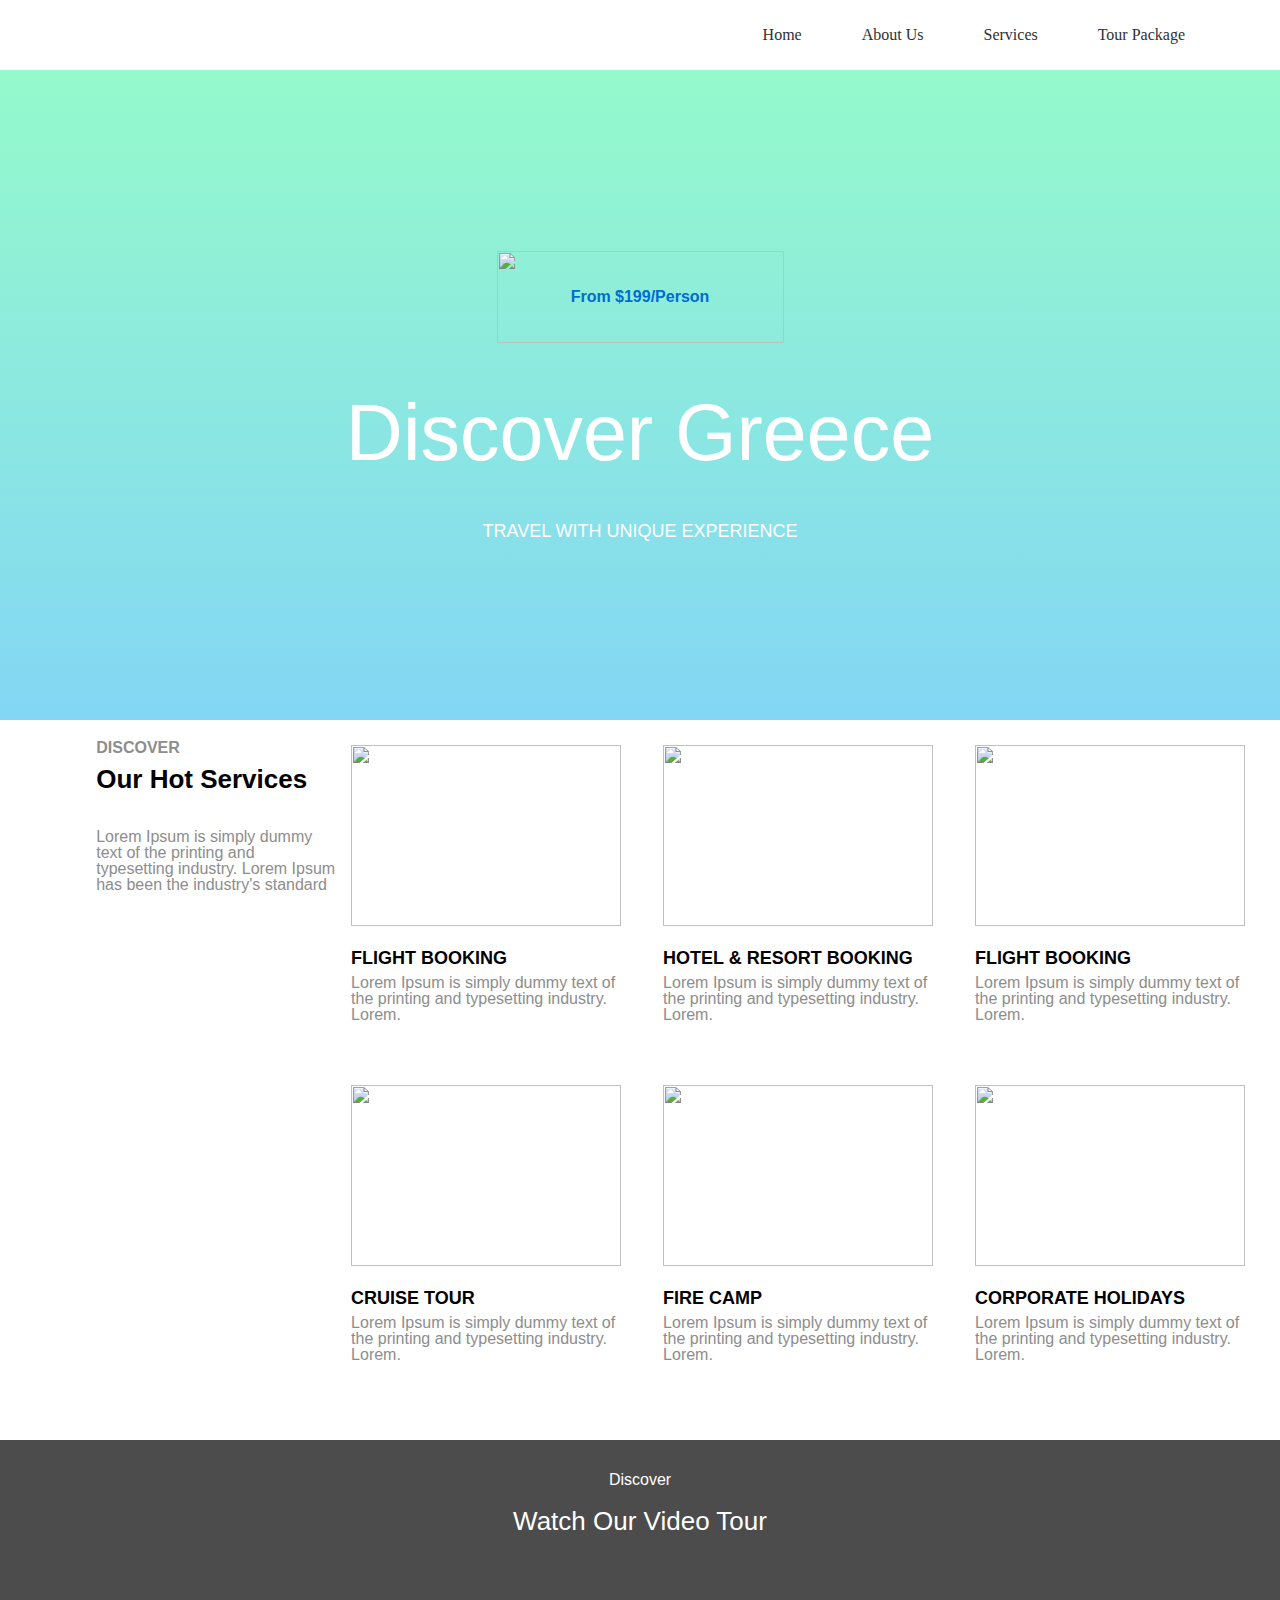
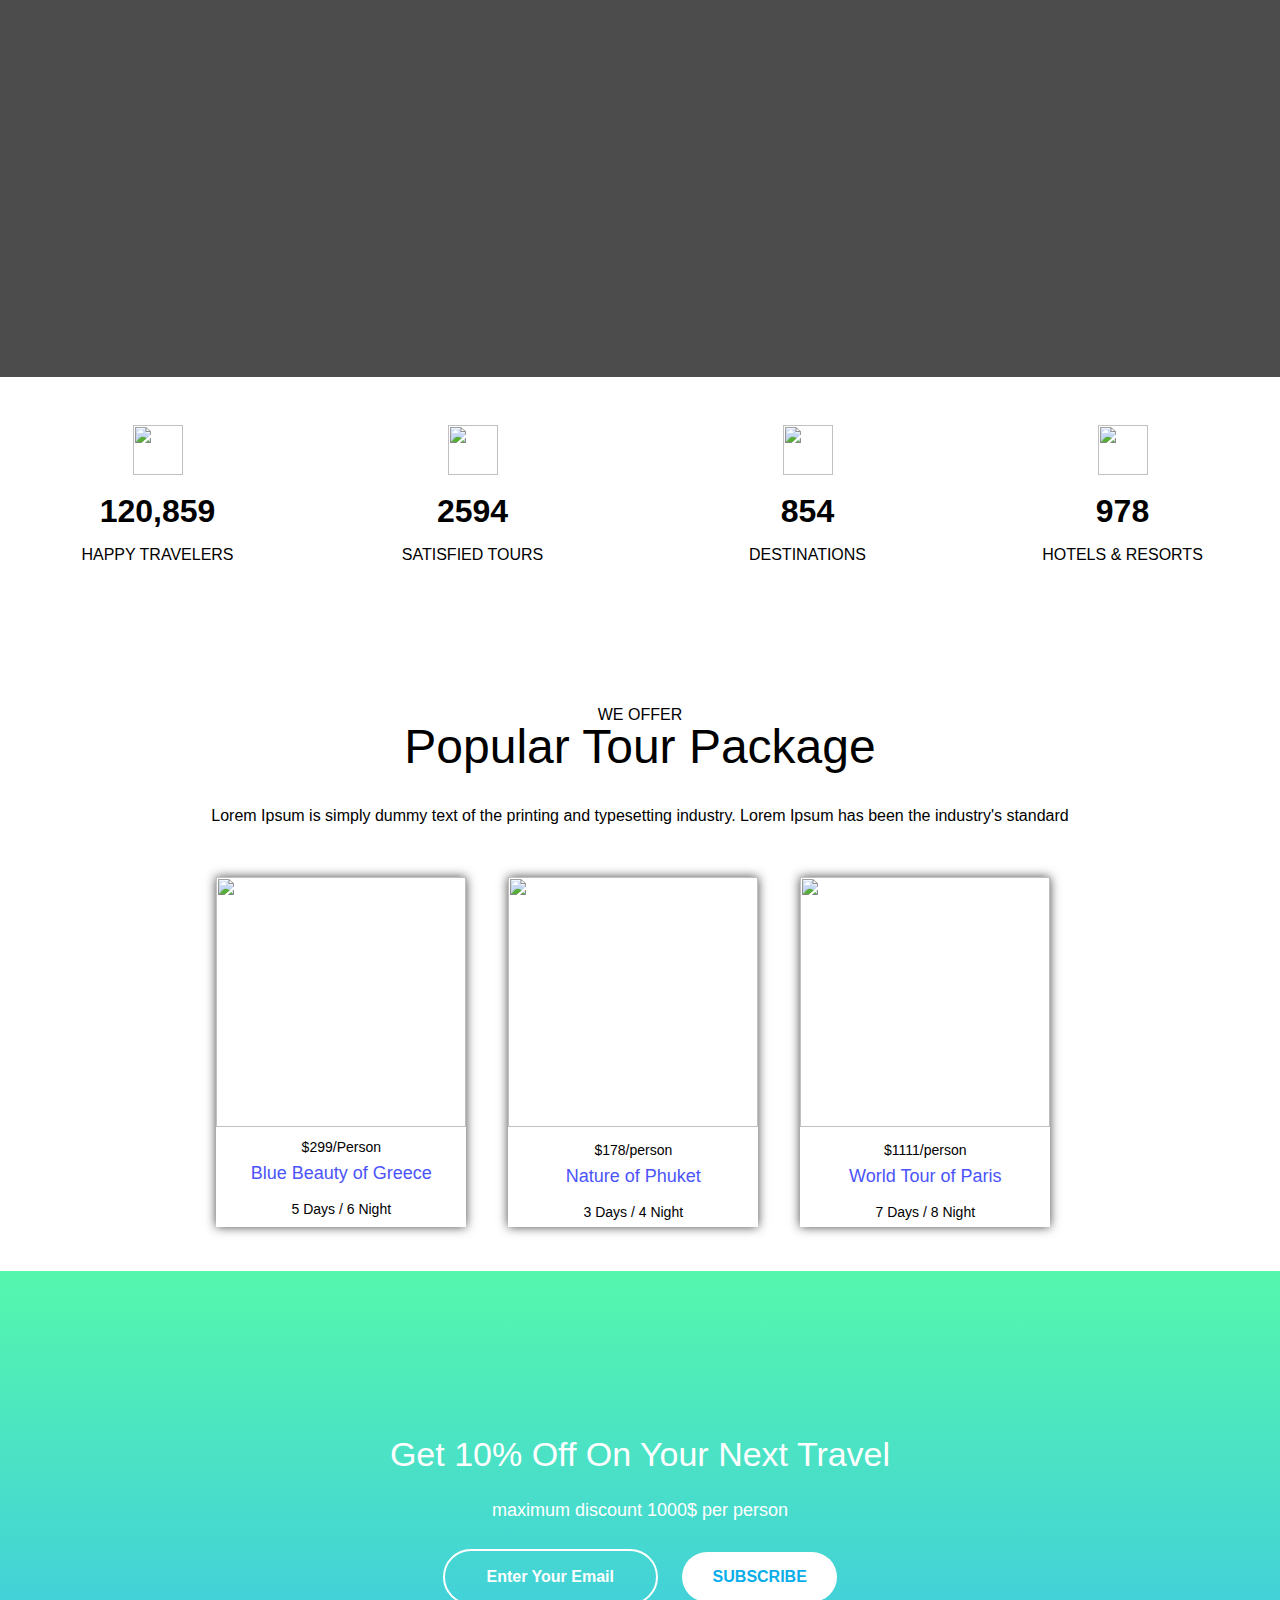
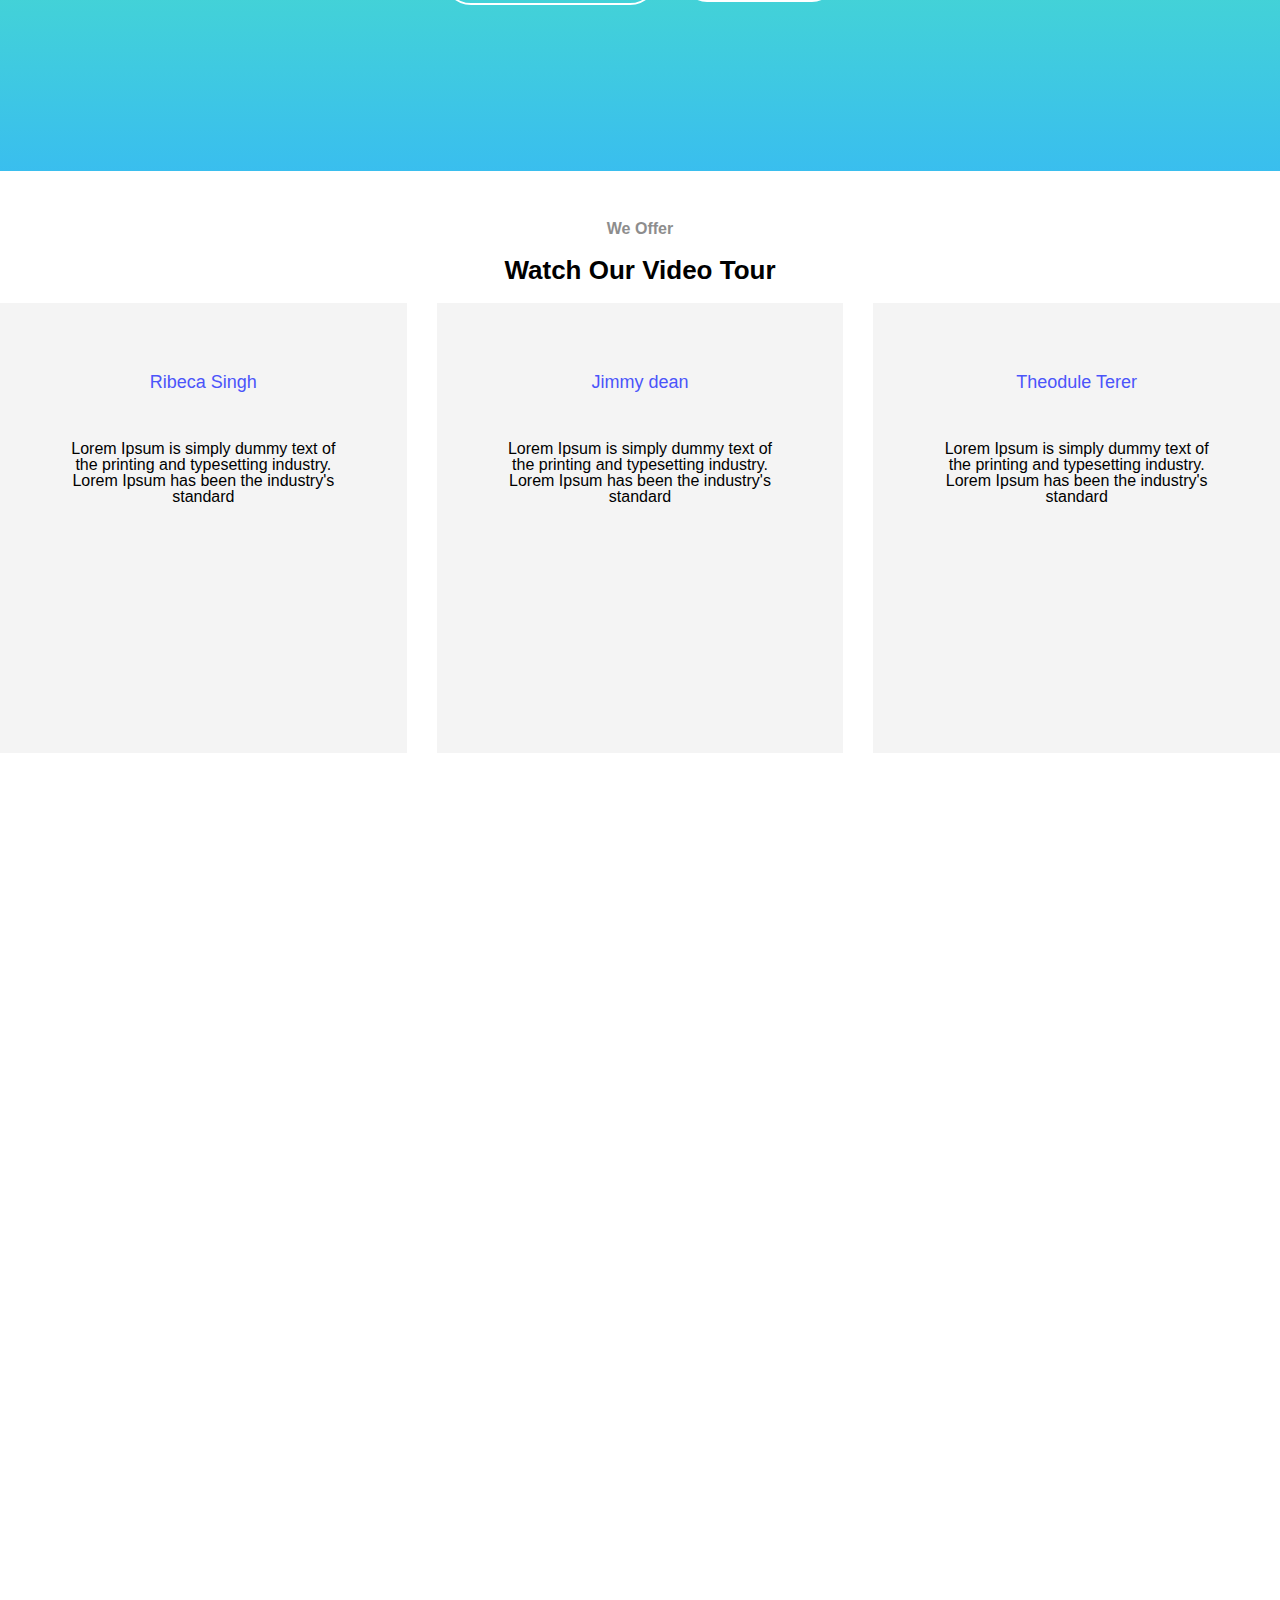
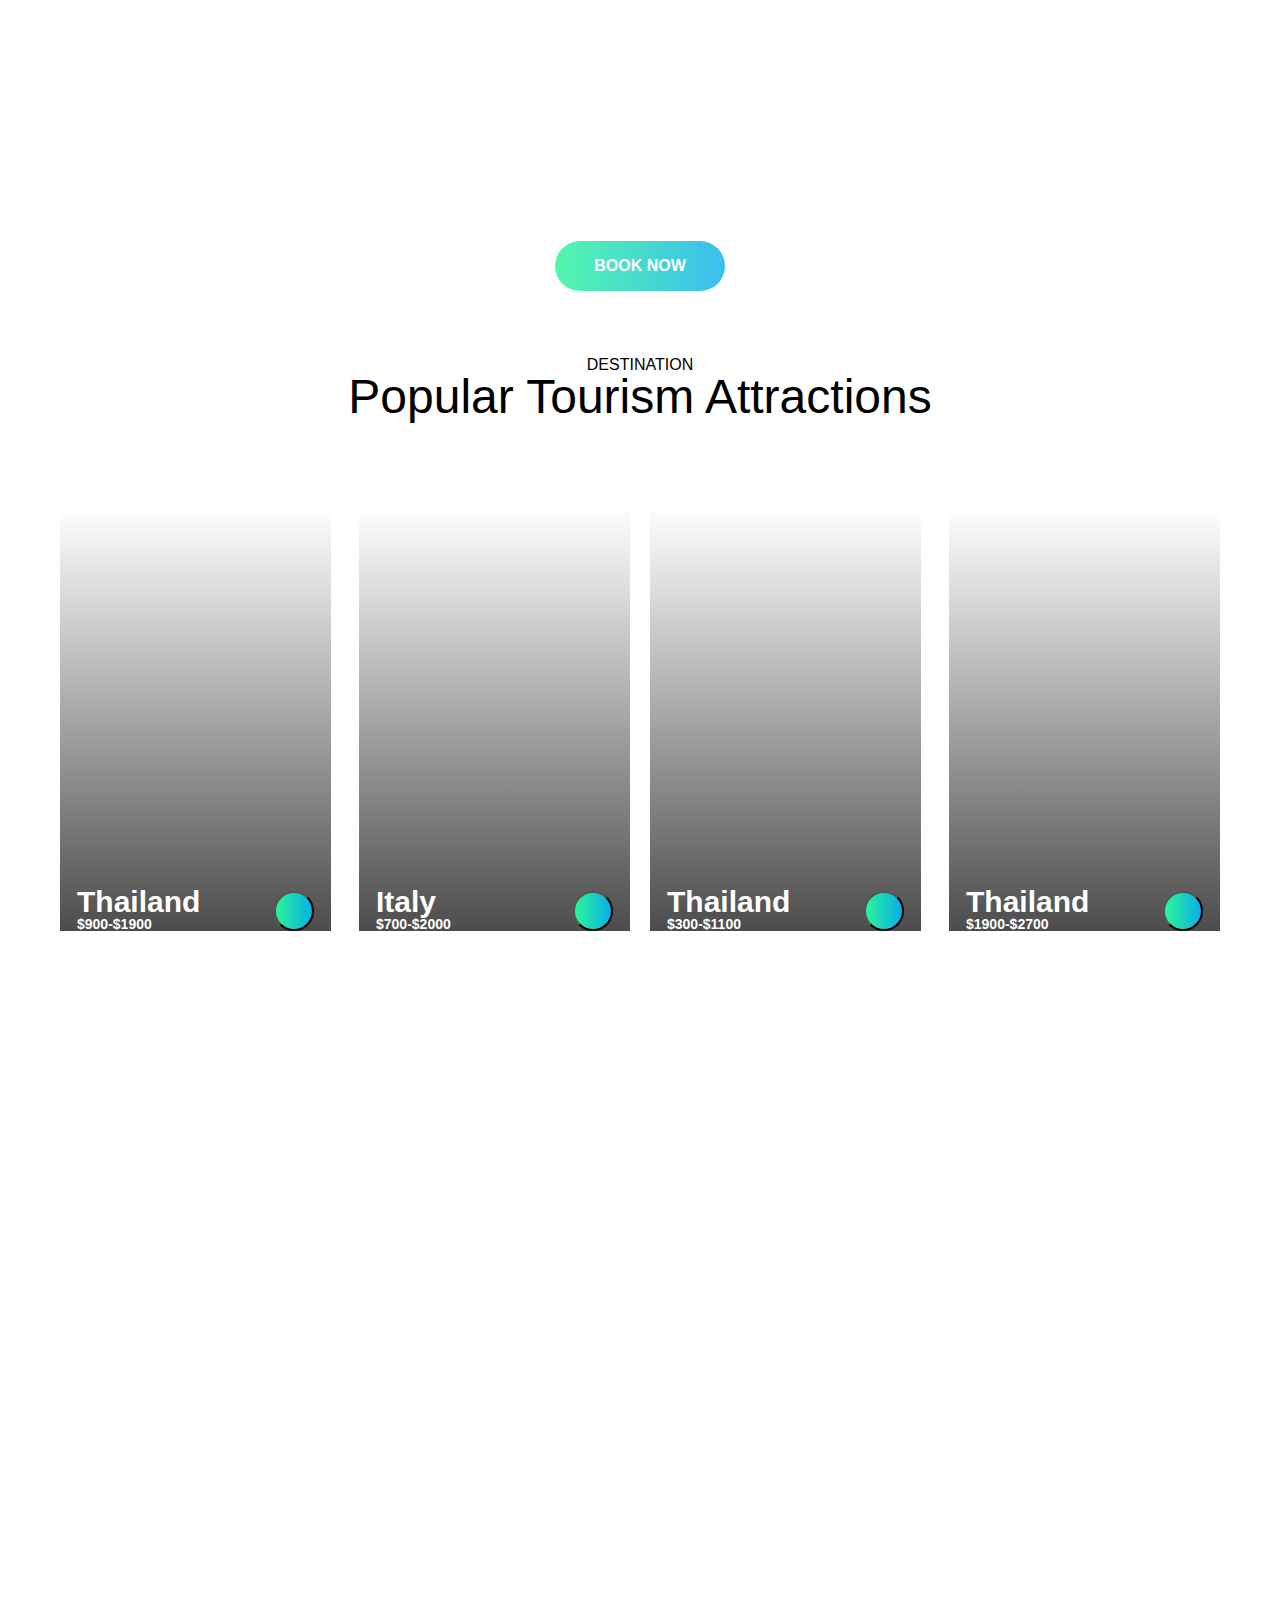
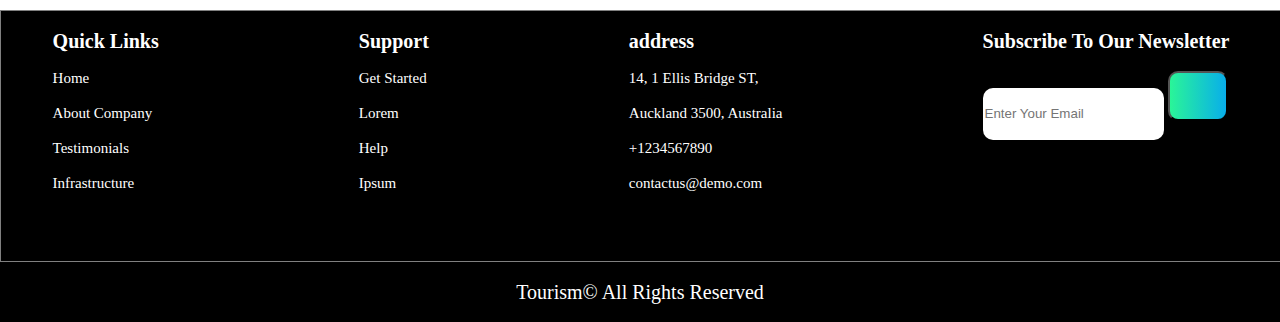
==== commit 842bec98: "Update index.html" ====
--- a/index.html
+++ b/index.html
@@ -5,7 +5,7 @@
     <meta charset="UTF-8">
     <meta http-equiv="X-UA-Compatible" content="IE=edge">
     <meta name="viewport" content="width=device-width, initial-scale=1.0">
-    <title>Document</title>
+    <title>Tourism</title>
     <!-- Main Style Css -->
     <link rel="stylesheet" href="css/style.css">
     <!-- Css Reset -->
@@ -70,7 +70,7 @@
                 <div class="services-inside-text">
                     <h3>DISCOVER</h3>
                     <h2>Our Hot Services</h2>
-                    <img src="images/Shape _1.png" alt="">
+                    <img src="images/Shape_1.png" alt="">
                     <p>Lorem Ipsum is simply dummy text of the printing and typesetting industry. Lorem Ipsum has been
                         the
                         industry's standard</p>
@@ -148,7 +148,7 @@
             </div>
             <!-- Popup Modals -->
             <div class="popup" id="modal1">
-                <div href="#" class="popup_overlay flex-container">
+                <div class="popup_overlay flex-container">
                     <div class="popup_wrapper flex-container">
                         <a href="#123" class="popup_close">&times;</a>
                         <div class="popup_img">
@@ -168,7 +168,7 @@
                 </div>
             </div>
             <div class="popup" id="modal2">
-                <div href="#" class="popup_overlay flex-container">
+                <div class="popup_overlay flex-container">
                     <div class="popup_wrapper flex-container">
                         <a href="#123" class="popup_close">&times;</a>
                         <div class="popup_img">
@@ -188,7 +188,7 @@
                 </div>
             </div>
             <div class="popup" id="modal3">
-                <div href="#" class="popup_overlay flex-container">
+                <div class="popup_overlay flex-container">
                     <div class="popup_wrapper flex-container">
                         <a href="#123" class="popup_close">&times;</a>
                         <div class="popup_img">
@@ -208,7 +208,7 @@
                 </div>
             </div>
             <div class="popup" id="modal4">
-                <div href="#" class="popup_overlay flex-container">
+                <div class="popup_overlay flex-container">
                     <div class="popup_wrapper flex-container">
                         <a href="#123" class="popup_close">&times;</a>
                         <div class="popup_img">
@@ -228,7 +228,7 @@
                 </div>
             </div>
             <div class="popup" id="modal5">
-                <div href="#" class="popup_overlay flex-container">
+                <div class="popup_overlay flex-container">
                     <div class="popup_wrapper flex-container">
                         <a href="#123" class="popup_close">&times;</a>
                         <div class="popup_img">
@@ -248,7 +248,7 @@
                 </div>
             </div>
             <div class="popup" id="modal6">
-                <div href="#" class="popup_overlay flex-container">
+                <div class="popup_overlay flex-container">
                     <div class="popup_wrapper flex-container">
                         <a href="#123" class="popup_close">&times;</a>
                             <div class="popup_img">
@@ -323,7 +323,7 @@
                     <div class="section-inside-text">
                         <h3>WE OFFER</h3>
                         <h2>Popular Tour Package</h2>
-                        <img src="images/Shape _1.png" alt="">
+                        <img src="images/Shape_1.png" alt="">
                         <p>Lorem Ipsum is simply dummy text of the printing and typesetting industry. Lorem Ipsum has
                             been
                             the
@@ -335,7 +335,7 @@
                         <div class="offer-card flex-column">
                             <img src="images/popular/offer1.png" alt="" class="offer-card-img">
                             <div class="offer-text-container">
-                                <p class="offer-price">$299/Person</h2>
+                                <p class="offer-price">$299/Person</p>
                                 <h2 class="offer-name">Blue Beauty of Greece </h2>
                                 </p>
                                 <p class="offer-date">5 Days / 6 Night</p>
@@ -344,7 +344,7 @@
                         <div class="offer-card">
                             <img src="images/popular/offer2.png" alt="" class="offer-card-img">
                             <div class="offer-text-container">
-                                <p class="offer-price">$178/person</h2>
+                                <p class="offer-price">$178/person</p>
                                 <h2 class="offer-name">Nature of Phuket </h2>
                                 </p>
                                 <p class="offer-date">3 Days / 4 Night</p>
@@ -353,7 +353,7 @@
                         <div class="offer-card">
                             <img src="images/popular/offer3.png" alt="" class="offer-card-img">
                             <div class="offer-text-container">
-                                <p class="offer-price">$1111/person</h2>
+                                <p class="offer-price">$1111/person</p>
                                 <h2 class="offer-name">World Tour of Paris</h2>
                                 </p>
                                 <p class="offer-date">7 Days / 8 Night</p>
@@ -382,29 +382,29 @@
             <div class="offer-text">
                 <p>We Offer</p>
                 <h2>Watch Our Video Tour</h2>
-                <img src="images/Shape 1.png" alt="">
+                <img src="images/Shape1.png" alt="">
             </div>
             <div class="review-card-container">
                 <div class="review-card">
-                    <img src="images/review images/review 1.png" alt="" class="prof-img">
+                    <img src="images/review images/review1.png" alt="" class="prof-img">
                     <p class="review-name">Ribeca Singh</p>
                     <p class="review-text">Lorem Ipsum is simply dummy text of the printing and typesetting industry.
                         Lorem Ipsum has been the industry's standard</p>
-                    <img src="images/review images/Forma 1.svg" alt="">
+                    <img src="images/review images/Forma1.svg" alt="">
                 </div>
                 <div class="review-card">
-                    <img src="images/review images/review 2.png" alt="" class="prof-img">
+                    <img src="images/review images/review2.png" alt="" class="prof-img">
                     <p class="review-name">Jimmy dean</p>
                     <p class="review-text">Lorem Ipsum is simply dummy text of the printing and typesetting industry.
                         Lorem Ipsum has been the industry's standard</p>
-                    <img src="images/review images/Forma 1.svg" alt="">
+                    <img src="images/review images/Forma1.svg" alt="">
                 </div>
                 <div class="review-card">
-                    <img src="images/review images/review 3.png" alt="" class="prof-img">
+                    <img src="images/review images/review3.png" alt="" class="prof-img">
                     <p class="review-name">Theodule Terer</p>
                     <p class="review-text">Lorem Ipsum is simply dummy text of the printing and typesetting industry.
                         Lorem Ipsum has been the industry's standard</p>
-                    <img src="images/review images/Forma 1.svg" alt="">
+                    <img src="images/review images/Forma1.svg" alt="">
                 </div>
             </div>
         </div>
@@ -422,7 +422,7 @@
                 <div class="section-inside-text">
                     <h3>DESTINATION</h3>
                     <h2>Popular Tourism Attractions</h2>
-                    <img src="images/Shape _1.png" alt="">
+                    <img src="images/Shape_1.png" alt="">
                 </div>
             </div>
 
@@ -529,8 +529,7 @@
             </div>
         </div>
     </footer>
-    </main>
     <script src="script.js"></script>
 </body>
 
-</html>+</html>
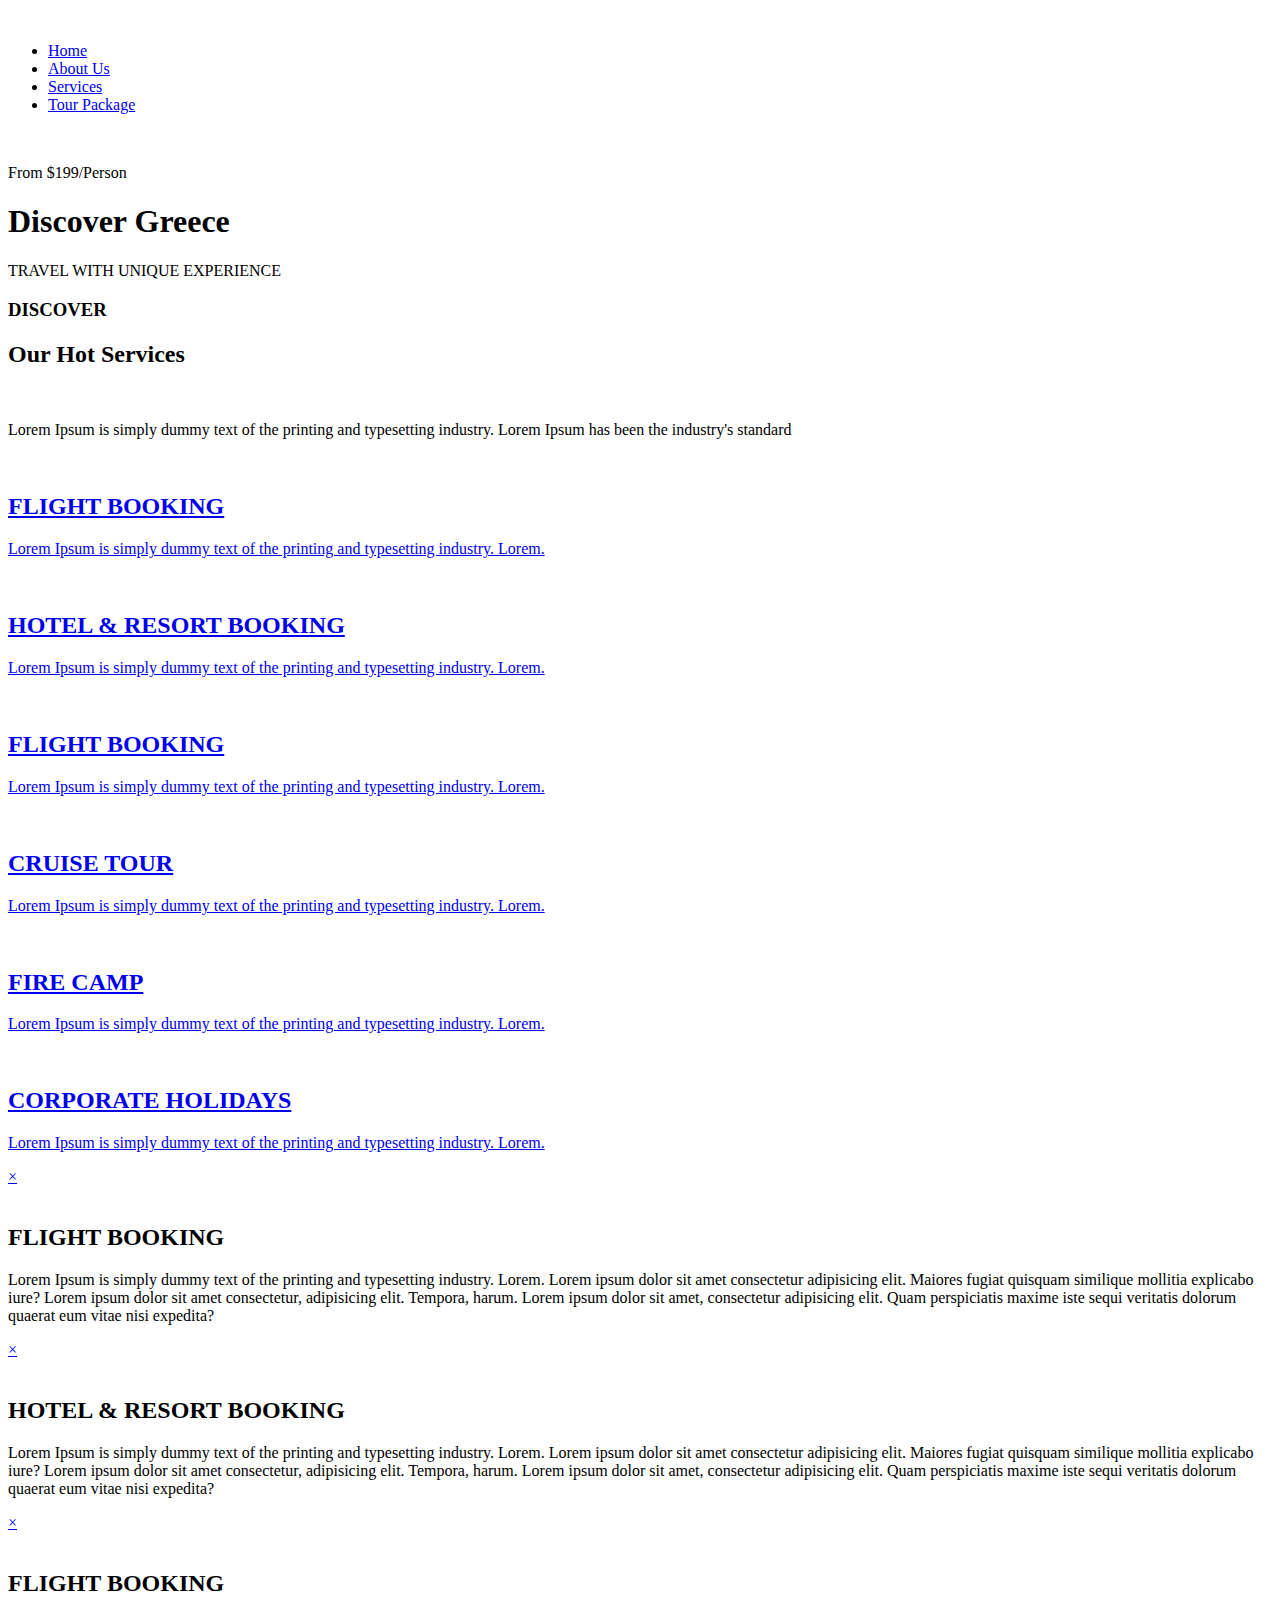
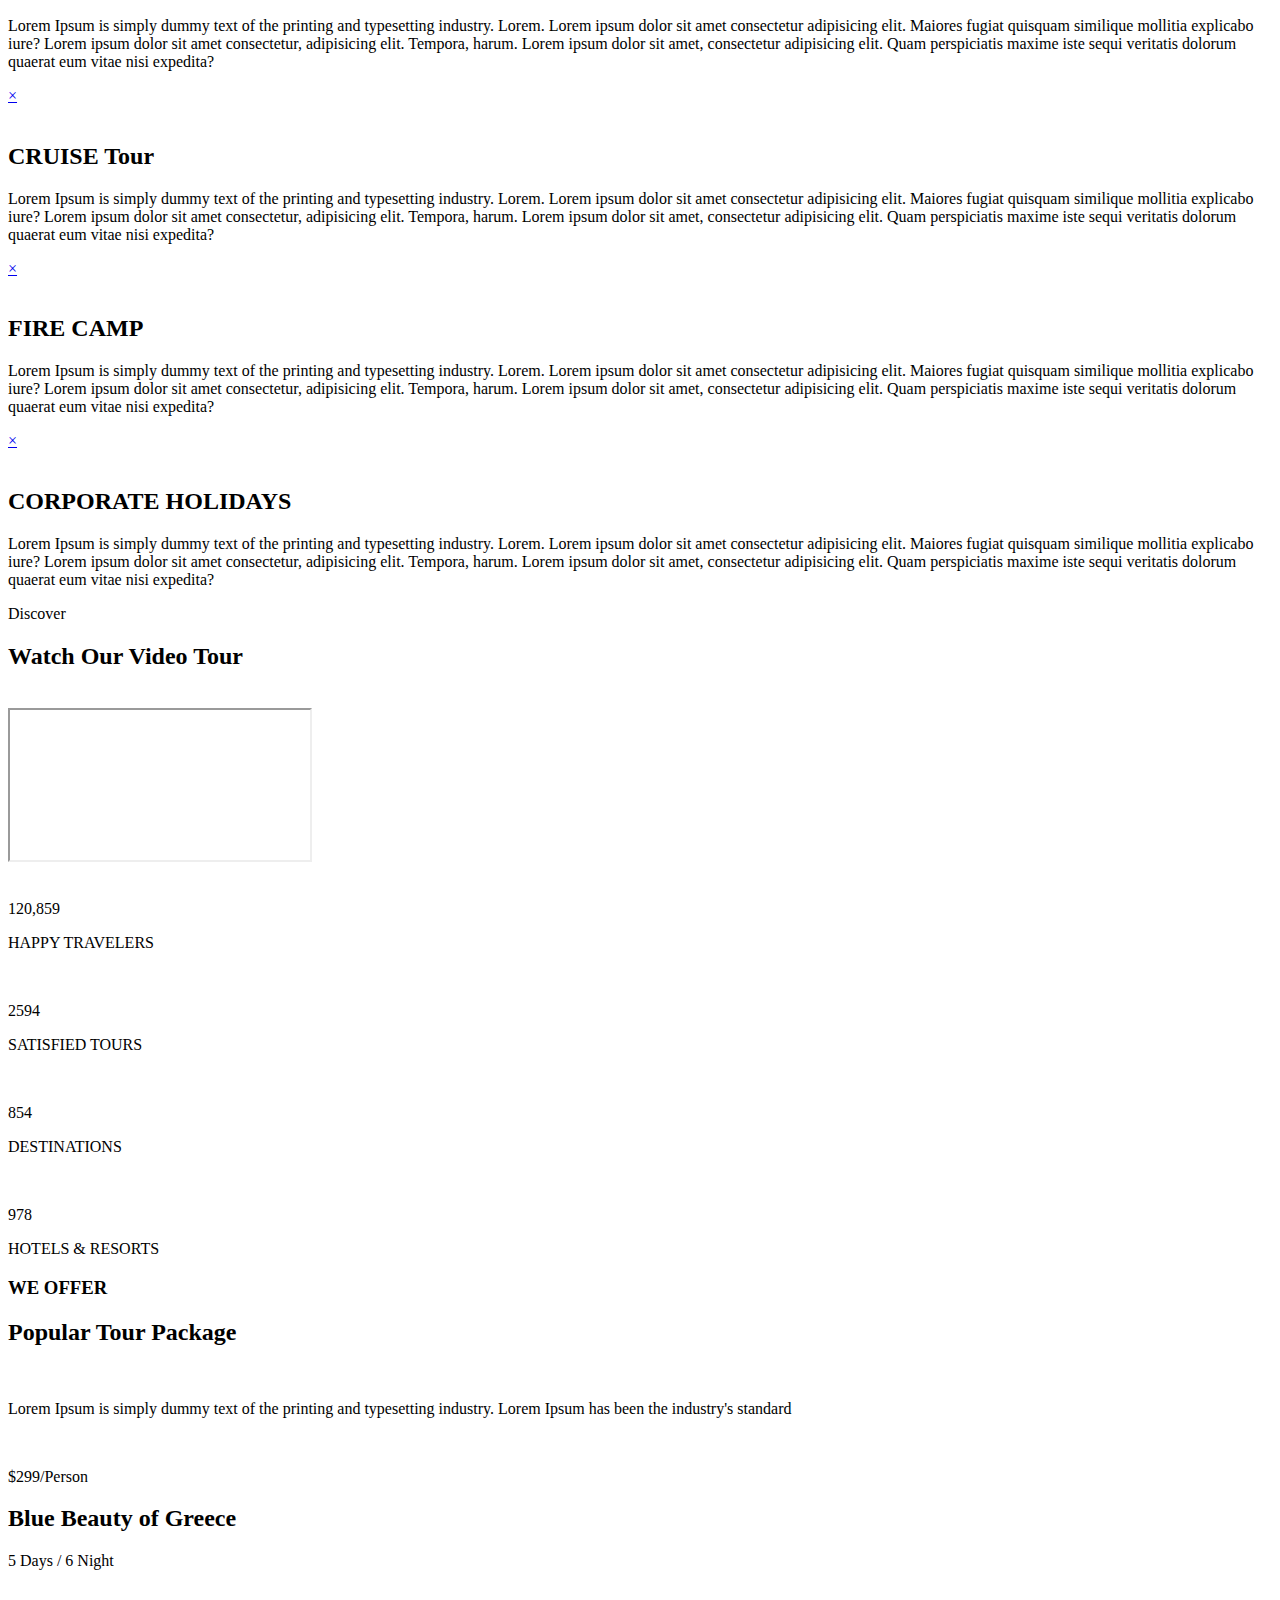
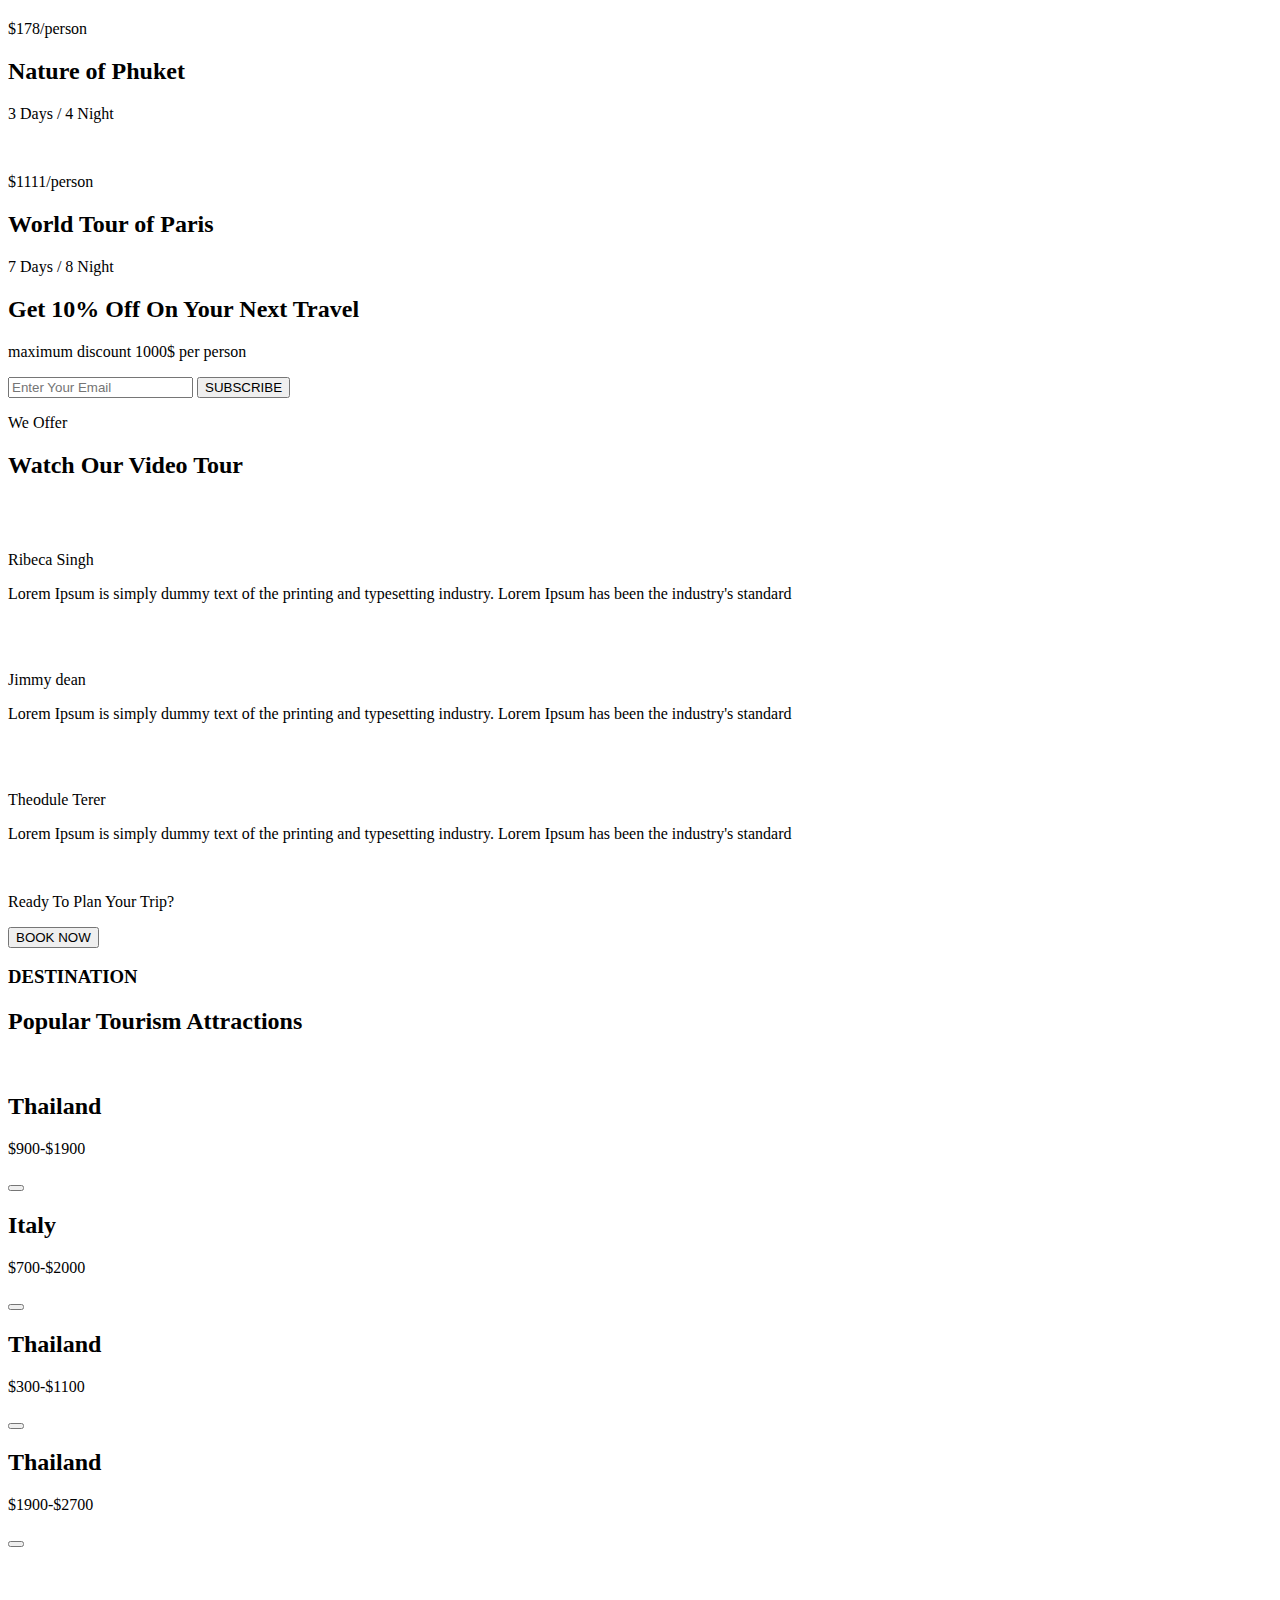
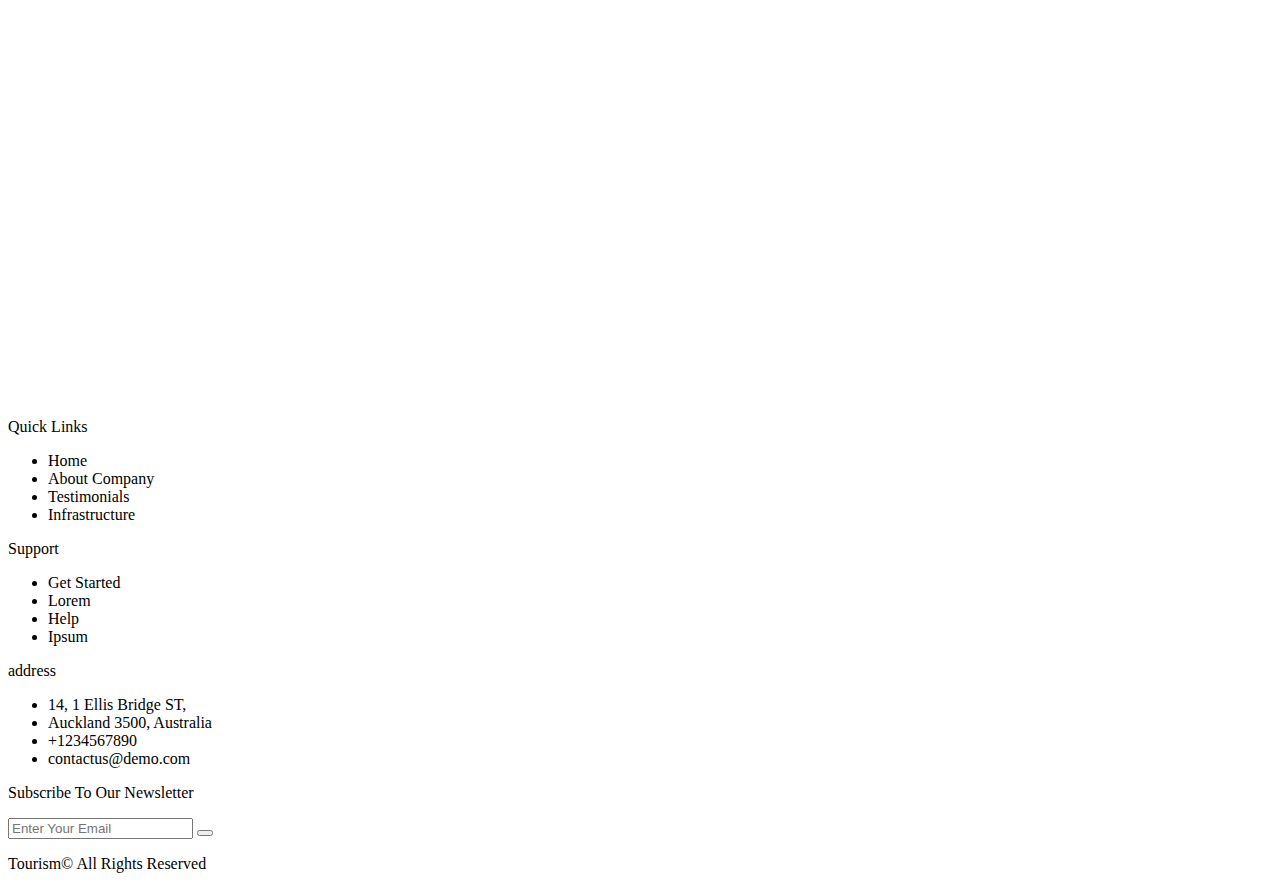
==== commit 32bc29e7: "Update index.html" ====
--- a/index.html
+++ b/index.html
@@ -13,7 +13,7 @@
     <!-- Font Awesome Css -->
     <link rel="stylesheet" href="https://cdnjs.cloudflare.com/ajax/libs/font-awesome/6.2.1/css/all.min.css"
         integrity="sha512-MV7K8+y+gLIBoVD59lQIYicR65iaqukzvf/nwasF0nqhPay5w/9lJmVM2hMDcnK1OnMGCdVK+iQrJ7lzPJQd1w=="
-        crossorigin="anonymous" referrerpolicy="no-referrer" />
+        crossorigin="anonymous" referrerpolicy="no-referrer" >
 </head>
 
 <body>
@@ -251,21 +251,21 @@
                 <div class="popup_overlay flex-container">
                     <div class="popup_wrapper flex-container">
                         <a href="#123" class="popup_close">&times;</a>
-                            <div class="popup_img">
-                                <img src="images/service-cards/mimi-thian-737711-unsplash.png" alt="">
-                            </div>
-                            <div class="popup_text">
-                                <h2 class="card-name">CORPORATE HOLIDAYS</h2>
-                                <p class="card-text">Lorem Ipsum is simply dummy text of the printing and typesetting
-                                    industry.
-                                    Lorem. Lorem ipsum dolor sit amet consectetur adipisicing elit. Maiores fugiat
-                                    quisquam
-                                    similique mollitia explicabo iure? Lorem ipsum dolor sit amet consectetur,
-                                    adipisicing
-                                    elit. Tempora, harum. Lorem ipsum dolor sit amet, consectetur adipisicing elit. Quam
-                                    perspiciatis maxime iste sequi veritatis dolorum quaerat eum vitae nisi expedita?
-                                </p>
-                            </div>
+                        <div class="popup_img">
+                            <img src="images/service-cards/mimi-thian-737711-unsplash.png" alt="">
+                        </div>
+                        <div class="popup_text">
+                            <h2 class="card-name">CORPORATE HOLIDAYS</h2>
+                            <p class="card-text">Lorem Ipsum is simply dummy text of the printing and typesetting
+                                industry.
+                                Lorem. Lorem ipsum dolor sit amet consectetur adipisicing elit. Maiores fugiat
+                                quisquam
+                                similique mollitia explicabo iure? Lorem ipsum dolor sit amet consectetur,
+                                adipisicing
+                                elit. Tempora, harum. Lorem ipsum dolor sit amet, consectetur adipisicing elit. Quam
+                                perspiciatis maxime iste sequi veritatis dolorum quaerat eum vitae nisi expedita?
+                            </p>
+                        </div>
                     </div>
                 </div>
             </div>
@@ -278,8 +278,8 @@
                 <h2>Watch Our Video Tour</h2>
                 <img src="images/Shape_1_wh.png" alt="">
                 <div class="video-img">
-                    <iframe width="100%" height="400" src="https://www.youtube.com/embed/9txxodYuZGc"
-                        title="YouTube video player" frameborder="0"
+                    <iframe src="https://www.youtube.com/embed/9txxodYuZGc"
+                        title="YouTube video player"
                         allow="accelerometer; autoplay; clipboard-write; encrypted-media; gyroscope; picture-in-picture"
                         allowfullscreen></iframe>
                 </div>
@@ -337,7 +337,6 @@
                             <div class="offer-text-container">
                                 <p class="offer-price">$299/Person</p>
                                 <h2 class="offer-name">Blue Beauty of Greece </h2>
-                                </p>
                                 <p class="offer-date">5 Days / 6 Night</p>
                             </div>
                         </div>
@@ -346,7 +345,6 @@
                             <div class="offer-text-container">
                                 <p class="offer-price">$178/person</p>
                                 <h2 class="offer-name">Nature of Phuket </h2>
-                                </p>
                                 <p class="offer-date">3 Days / 4 Night</p>
                             </div>
                         </div>
@@ -355,7 +353,6 @@
                             <div class="offer-text-container">
                                 <p class="offer-price">$1111/person</p>
                                 <h2 class="offer-name">World Tour of Paris</h2>
-                                </p>
                                 <p class="offer-date">7 Days / 8 Night</p>
                             </div>
 
@@ -386,25 +383,25 @@
             </div>
             <div class="review-card-container">
                 <div class="review-card">
-                    <img src="images/review images/review1.png" alt="" class="prof-img">
+                    <img src="images/reviewimages/review1.png" alt="" class="prof-img">
                     <p class="review-name">Ribeca Singh</p>
                     <p class="review-text">Lorem Ipsum is simply dummy text of the printing and typesetting industry.
                         Lorem Ipsum has been the industry's standard</p>
-                    <img src="images/review images/Forma1.svg" alt="">
+                    <img src="images/reviewimages/Forma1.svg" alt="">
                 </div>
                 <div class="review-card">
-                    <img src="images/review images/review2.png" alt="" class="prof-img">
+                    <img src="images/reviewimages/review2.png" alt="" class="prof-img">
                     <p class="review-name">Jimmy dean</p>
                     <p class="review-text">Lorem Ipsum is simply dummy text of the printing and typesetting industry.
                         Lorem Ipsum has been the industry's standard</p>
-                    <img src="images/review images/Forma1.svg" alt="">
+                    <img src="images/reviewimages/Forma1.svg" alt="">
                 </div>
                 <div class="review-card">
-                    <img src="images/review images/review3.png" alt="" class="prof-img">
+                    <img src="images/reviewimages/review3.png" alt="" class="prof-img">
                     <p class="review-name">Theodule Terer</p>
                     <p class="review-text">Lorem Ipsum is simply dummy text of the printing and typesetting industry.
                         Lorem Ipsum has been the industry's standard</p>
-                    <img src="images/review images/Forma1.svg" alt="">
+                    <img src="images/reviewimages/Forma1.svg" alt="">
                 </div>
             </div>
         </div>
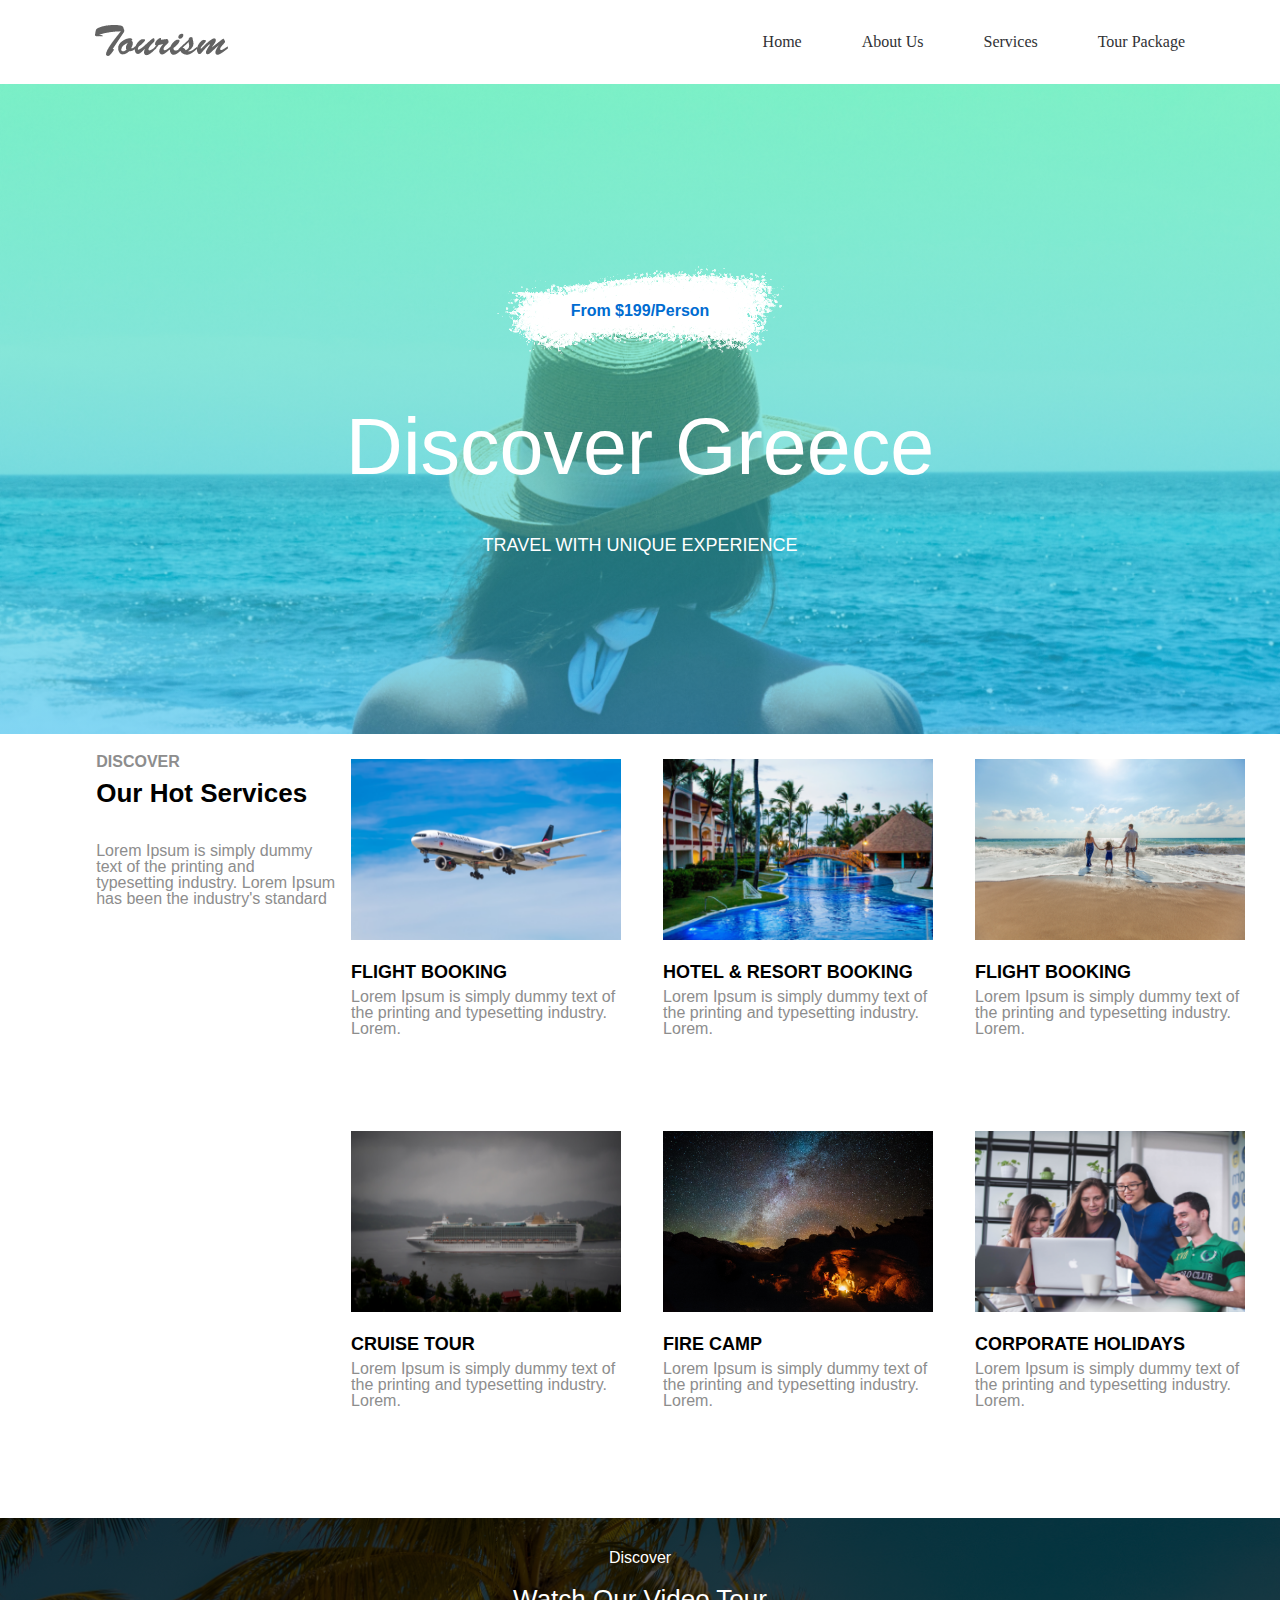
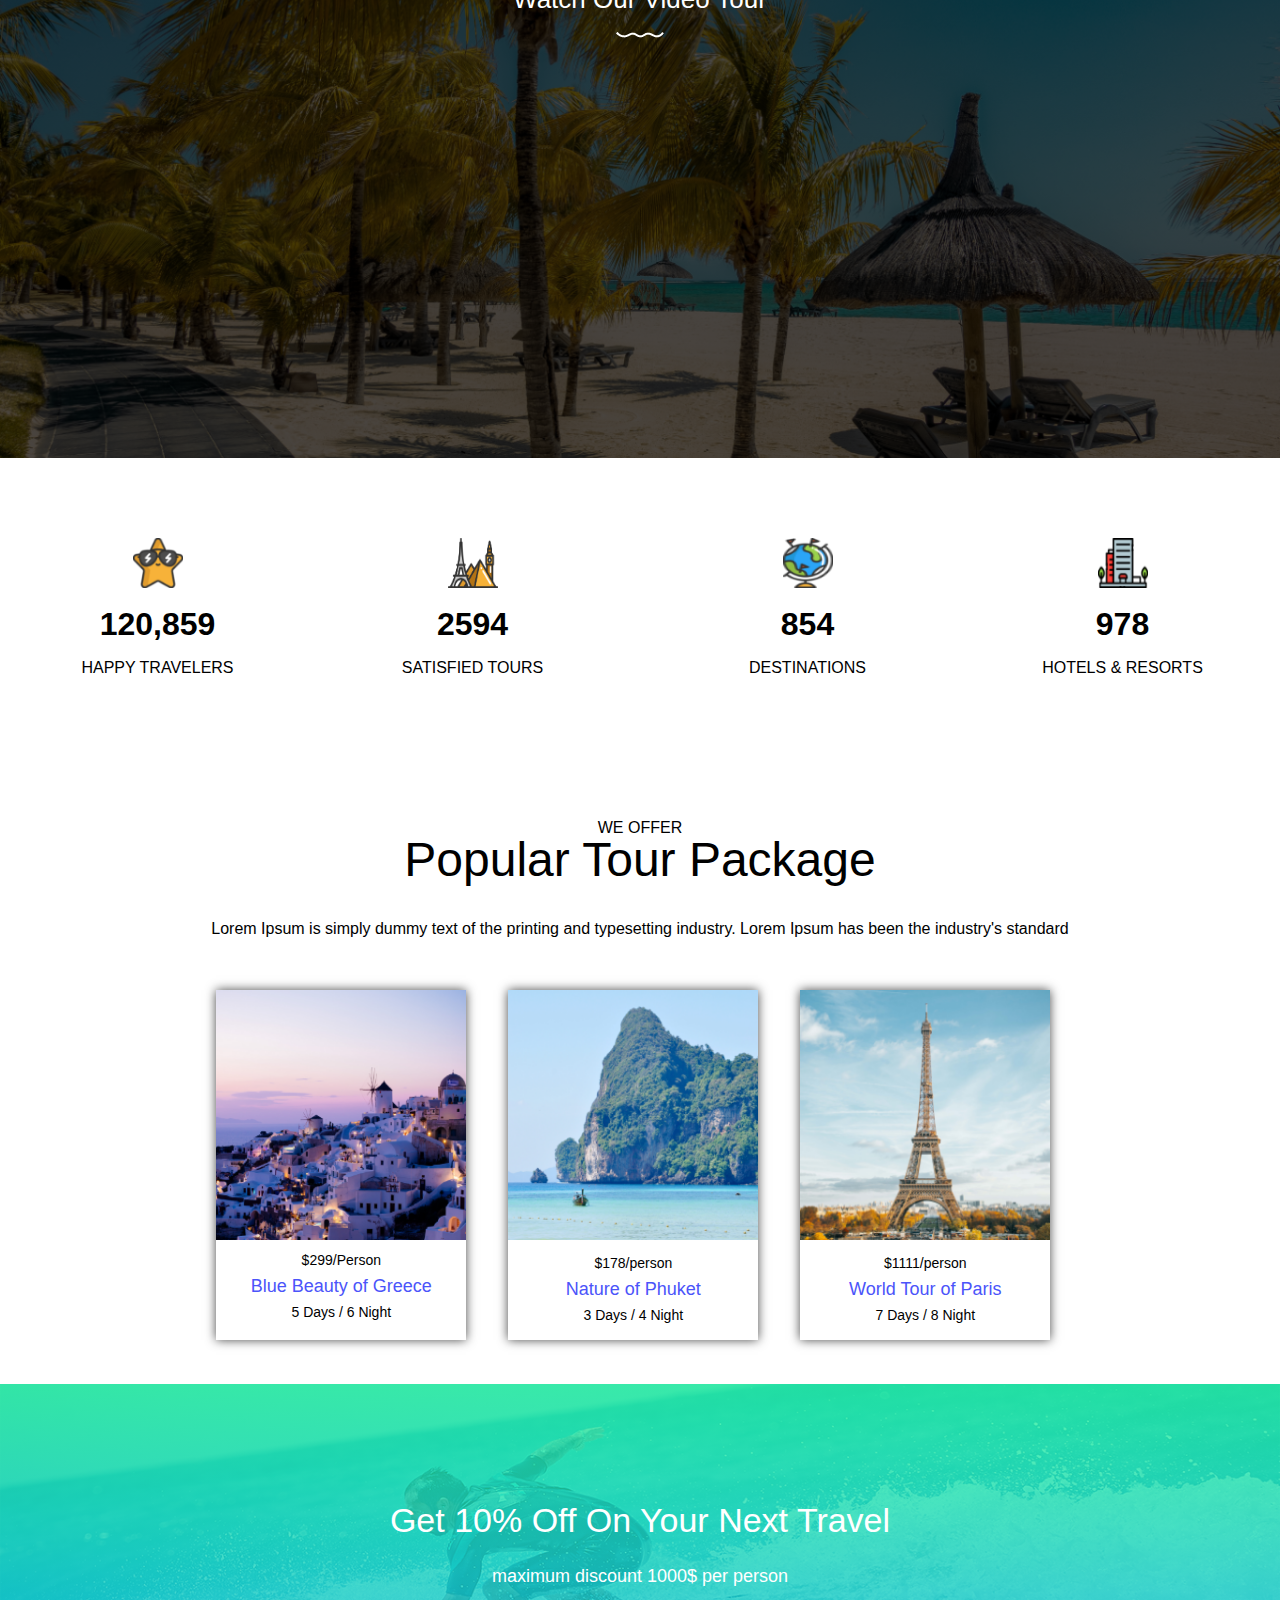
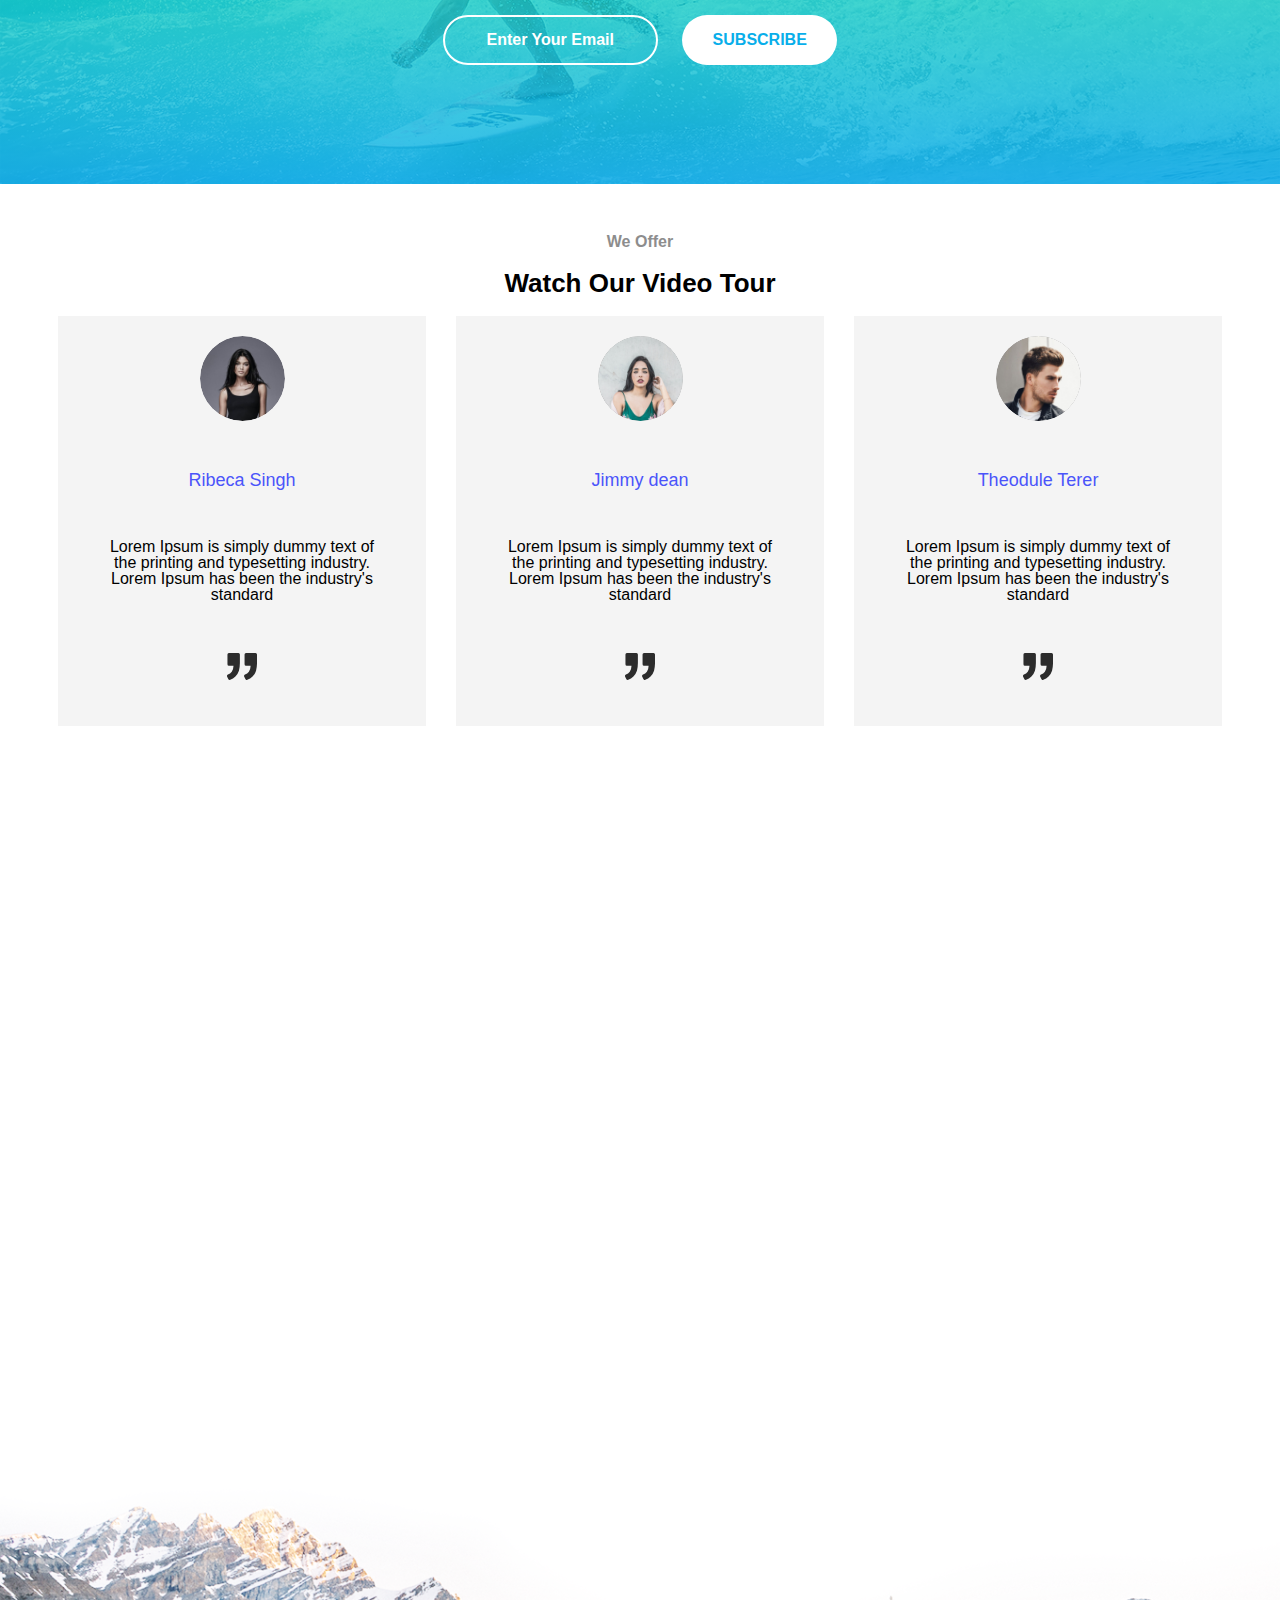
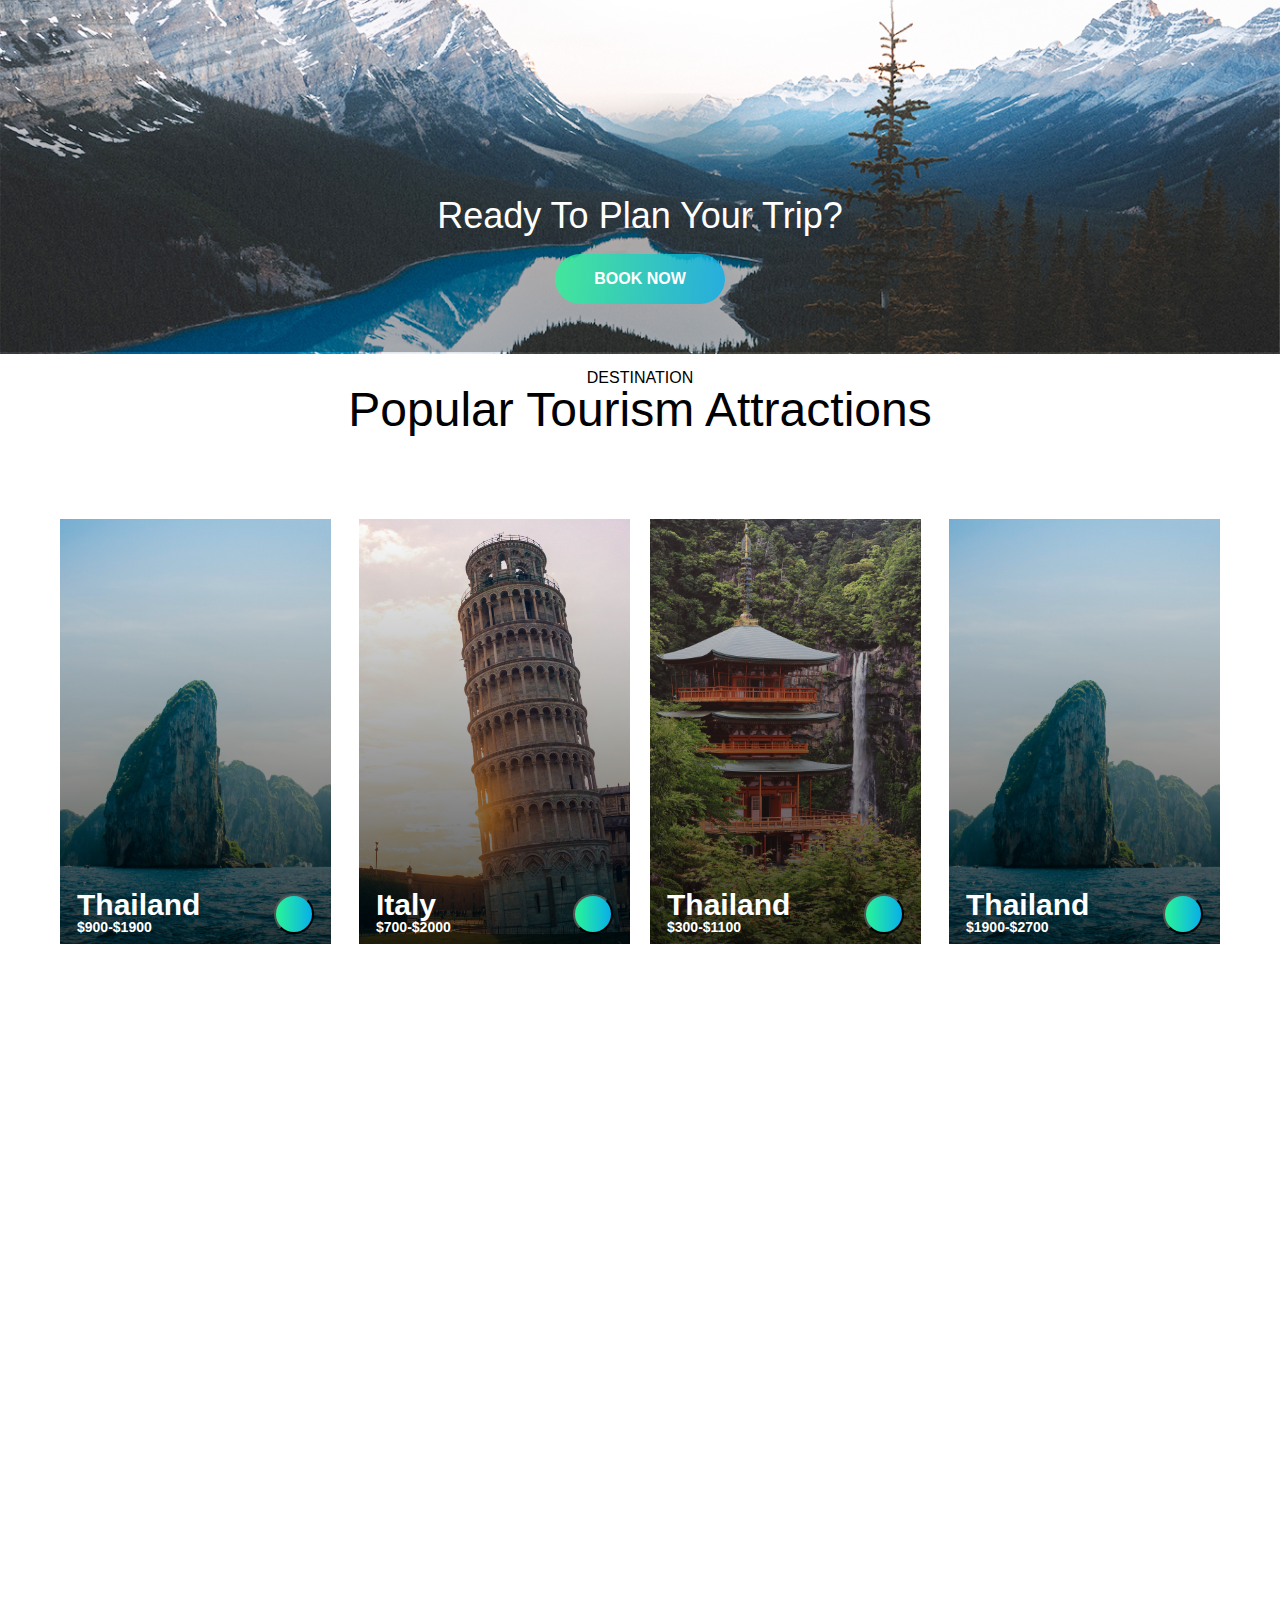
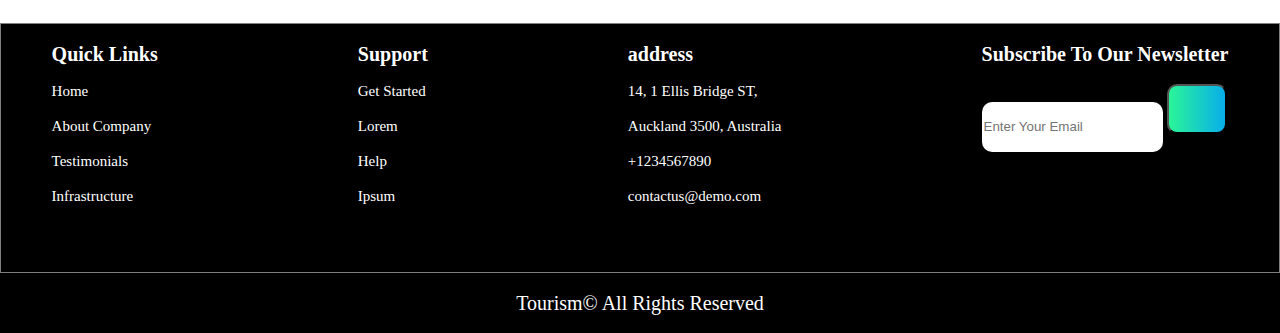
==== commit 4f009bdf: "Add files via upload" ====
--- a/index.html
+++ b/index.html
@@ -362,7 +362,7 @@
             </div>
         </div>
         <!-- Discount -->
-        <div>
+        <div class="outer-discount">
             <div class="discount flex-container">
                 <h2>Get 10% Off On Your Next Travel</h2>
                 <p>maximum discount 1000$ per person</p>
--- a/css/style.css
+++ b/css/style.css
@@ -0,0 +1,1099 @@
+* {
+    font-family: 'Raleway', sans-serif;
+    box-sizing: border-box
+}
+
+@import url('https://fonts.googleapis.com/css2?family=Raleway:wght@600&display=swap');
+
+/* Flex Tags */
+
+.flex-container {
+    display: flex;
+    flex-wrap: wrap;
+}
+
+.flex-column {
+    display: flex;
+    flex-direction: column;
+    flex-wrap: wrap;
+}
+
+.flex-row {
+    display: flex;
+    flex-direction: row;
+    flex-wrap: wrap;
+}
+
+/* Navigation And Burger Menu */
+
+.navbar {
+    min-height: 20px;
+    display: flex;
+    justify-content: space-between;
+    align-items: center;
+    padding: 25px 95px;
+}
+
+.nav-menu {
+    display: flex;
+    justify-content: space-between;
+    align-items: center;
+    gap: 60px;
+}
+
+.nav-branding {
+    size: 2rem;
+}
+
+.nav-link {
+    transition: 0.7s ease;
+    color: #303134;
+}
+
+.nav-link:hover {
+    color: dodgerblue;
+}
+
+.hamburger {
+    display: none;
+    cursor: pointer;
+}
+
+.bar {
+    display: block;
+    width: 25px;
+    height: 3px;
+    margin: 5px auto;
+    -webkit-transition: all 0.3s ease-in-out;
+    transition: all 0.3s ease-in-out;
+    background-color: black;
+}
+
+/* Modals */
+.services-cards a {
+    text-decoration: none;
+    color: black;
+}
+
+[id^=modal] {
+    display: none;
+    position: fixed;
+    top: 0;
+    left: 0;
+}
+
+[id^=modal]:target {
+    display: block;
+}
+
+input[type=checkbox] {
+    position: absolute;
+    clip: rect(0 0 0 0);
+}
+
+.popup_overlay {
+    position: fixed;
+    z-index: 9;
+    width: 60%;
+    max-width: 1200px;
+    top: 50%;
+    left: 50%;
+    transform: translate(-50%, -50%);
+    border-radius: 8px;
+    padding: 58px 32px 32px 32px;
+    background: #fff;
+}
+
+.popup_wrapper {
+    position: fixed;
+    z-index: 9;
+    width: 100%;
+    max-width: 1200px;
+    top: 50%;
+    left: 50%;
+    transform: translate(-50%, -50%);
+    border-radius: 8px;
+    padding: 58px 32px 32px 32px;
+    background: #fff;
+    gap: 1rem;
+    justify-content: center;
+}
+
+.popup_text {
+    max-width: 60%;
+}
+
+.popup_close {
+    position: absolute;
+    top: 16px;
+    right: 26px;
+    font-size: 25px;
+    color: black;
+}
+
+.popup {
+    width: 100%;
+    height: 100%;
+    z-index: 9999;
+    background: rgba(0, 0, 0, 0.7);
+}
+
+/* Services Text */
+.services-text {
+    /* border: 2px solid gray; */
+    flex: 3;
+}
+
+.services-inside-text {
+    width: 240px;
+    margin-left: auto;
+}
+
+.services-text h3 {
+    font-size: 16px;
+    color: #8D8D8D;
+    margin-bottom: 10px;
+    font-weight: 550;
+}
+
+.services-text h2 {
+    font-size: 26px;
+    font-weight: 550;
+}
+
+.services-text img {
+    width: 46px;
+    height: 7px;
+    margin-bottom: 23px;
+    margin-top: 7px;
+}
+
+.services-text p {
+    font-size: 16px;
+    color: #8D8D8D;
+}
+
+
+/* Section Text */
+.section-text {
+    text-align: center;
+    margin-top: 1rem;
+}
+
+.section-inside-text {
+    margin: auto;
+    margin-bottom: 3rem;
+    width: 100%;
+}
+
+.section-inside-text h2 {
+    font-size: 3rem;
+}
+
+.section-text img {
+    width: 46px;
+    height: 7px;
+    margin-bottom: 23px;
+    margin-top: 7px;
+}
+
+/* First Container */
+
+.main-container {
+    background: linear-gradient(180deg, rgba(42, 245, 152, 0.5), rgba(8, 174, 234, 0.5)),
+        url(../images/jens-kreuter-96504-unsplash.png);
+    background-position: center;
+    background-repeat: no-repeat;
+    background-size: cover;
+    height: 650px;
+    width: 100%;
+}
+
+.main-text-container {
+    flex: 100%;
+    align-items: center;
+    justify-content: center;
+    row-gap: 50px;
+}
+
+.img-holder {
+    position: relative;
+    display: inline-block;
+}
+
+.img-holder img {
+    display: block;
+    width: 287px;
+    height: 92px;
+}
+
+.img-holder p {
+    position: absolute;
+    top: 50%;
+    left: 0;
+    right: 0;
+    transform: translate(0, -50%);
+    text-align: center;
+    color: #006CD1;
+    font-weight: 800;
+}
+
+.discover h1 {
+    font-family: Arial, Helvetica, sans-serif;
+    font-size: 79px;
+    color: white;
+}
+
+.travel p {
+    font-size: 18px;
+    color: white;
+    font-weight: 500;
+}
+
+/* Services */
+
+.services-container {
+    margin: 20px;
+}
+
+.services-text {
+    flex: 3;
+}
+
+.services-inside-text {
+    width: 240px;
+    margin-left: auto;
+}
+
+.services-text h3 {
+    font-size: 16px;
+    color: #8D8D8D;
+    margin-bottom: 10px;
+    font-weight: 550;
+}
+
+.services-text h2 {
+    font-size: 26px;
+    font-weight: 550;
+}
+
+.services-text img {
+    width: 46px;
+    height: 7px;
+    margin-bottom: 23px;
+    margin-top: 7px;
+}
+
+.services-text p {
+    font-size: 16px;
+    color: #8D8D8D;
+}
+
+/* Service Cards */
+
+.services-cards {
+    flex: 66%;
+}
+
+.card-container {
+    gap: 32px;
+    justify-content: center;
+}
+
+.card {
+    width: 270px;
+    height: 330px;
+    margin: 5px;
+}
+
+.card-img {
+    width: 100%;
+    height: 181px;
+}
+
+.card-name {
+    font-size: 18px;
+    font-weight: 600;
+    margin-top: 20px;
+    margin-bottom: 8px;
+}
+
+.card-text {
+    font-size: 16;
+    color: #8D8D8D;
+}
+
+/* Video Tour */
+.video-container {
+    height: 100%;
+    background: linear-gradient(180deg, rgba(0, 0, 0, 0.7), rgba(0, 0, 0, 0.7)),
+        url(../images/video-images/xavier-coiffic-1068988-unsplash.png);
+    ;
+    background-position: center;
+    background-repeat: no-repeat;
+    background-size: cover;
+    flex-direction: column;
+    justify-content: center;
+    align-items: center;
+}
+
+.video-text {
+    padding-top: 2rem;
+    display: flex;
+    flex-direction: column;
+    align-items: center;
+    justify-content: center;
+    width: 100%;
+    height: 50%;
+    gap: 20px;
+}
+
+.video-text p {
+    color: white;
+    font-size: 16;
+}
+
+.video-text h2 {
+    color: white;
+    font-size: 26px;
+}
+
+.video-img {
+    width: 660px;
+}
+
+.video-img img {
+    width: 100%;
+    height: 100%;
+}
+
+/* icons */
+.icon {
+    flex: 20%;
+    justify-content: center;
+    align-items: center;
+    padding: 3rem 0;
+}
+
+.icons-left {
+    flex: 20%;
+}
+
+.icons-right {
+    flex: 20%;
+}
+
+.i-num {
+    font-size: 32px;
+    font-weight: 800;
+    padding: 20px;
+}
+
+.i-text {
+    font-size: 16px;
+}
+
+.icon img {
+    width: 50px;
+    height: 50px;
+}
+
+.icon-container {
+    display: flex;
+    justify-content: space-between;
+    gap: 20px;
+    width: 100%;
+    height: 100%;
+    margin-top: 2rem;
+}
+
+/* Offer */
+.offer {
+    min-height: 660px;
+    display: flex;
+    align-items: center;
+    justify-content: center;
+}
+
+.offer-text {
+    display: flex;
+    flex-direction: column;
+    align-items: center;
+    justify-content: center;
+    width: 100%;
+    min-height: 50%;
+    gap: 20px;
+    padding-top: 50px;
+}
+
+.offer-text p {
+    font-size: 16px;
+    font-weight: 700;
+    color: #8D8D8D;
+}
+
+.offer-text h2 {
+    font-size: 26px;
+    font-weight: 700;
+}
+
+.offer-inner {
+    display: flex;
+    flex-direction: column;
+    max-width: 860px;
+    height: 500px;
+}
+
+.offer-card {
+    box-shadow: 0 0 10px #494949;
+    width: 250px;
+    height: 350px;
+    margin: 5px;
+}
+
+.offer-card:hover {
+    scale: 1.2;
+    background: white;
+    transition: .5s;
+    cursor: pointer;
+}
+
+.offer-card-img {
+    height: 250px;
+    width: 100%;
+}
+
+.offer-price {
+    text-align: center;
+    font-size: 14px;
+}
+
+.offer-name {
+    text-align: center;
+    font-size: 18px;
+    color: #4B54FA;
+}
+
+.offer-date {
+    text-align: center;
+    font-size: 14px;
+}
+
+.offer-text-container {
+    display: flex;
+    flex-direction: column;
+    gap: 10px;
+    padding-top: 13px;
+}
+
+/* Discount */
+.discount {
+    min-height: 400px;
+    max-width: 100%;
+    background: linear-gradient(180deg, rgba(42, 245, 152, 0.8), rgba(8, 174, 234, 0.8)),
+        url(../images/vidar-nordli-mathisen-572455-unsplash.png);
+    background-position: center;
+    background-repeat: no-repeat;
+    background-size: cover;
+    flex-direction: column;
+    align-items: center;
+    justify-content: center;
+    gap: 30px;
+}
+
+.discount h2 {
+    font-size: 34px;
+    color: white;
+}
+
+.discount p {
+    color: white;
+    font-size: 18px;
+}
+
+.input input {
+    max-width: 400px;
+    min-height: 50px;
+    border-radius: 50px;
+    background: none;
+    border: 2px solid white;
+    font-size: 16px;
+    color: white;
+}
+
+.input button {
+    width: 155px;
+    height: 50px;
+    border-radius: 50px;
+    background-color: white;
+    border: none;
+    font-size: 16px;
+    font-weight: 600;
+    color: #08AEEA;
+    margin-left: 20px;
+    cursor: pointer;
+}
+
+.input button:hover {
+    background: linear-gradient(90deg, rgba(42, 245, 152, 0.8), rgba(8, 174, 234, 0.8));
+    ;
+    color: white;
+    transition: .5s;
+    transform: scale(1.1);
+}
+
+.plan-text button:hover {
+    color: white;
+    transition: .5s;
+    transform: scale(1.1);
+}
+
+.dest-card-btn button:hover {
+    scale: 1.1;
+    transition: .5s;
+    color: white;
+    font-size: 20px;
+}
+
+.input input::placeholder {
+    color: white;
+    text-align: center;
+    font-weight: 600;
+}
+
+.video-img {
+    height: 400px;
+}
+
+.video-img iframe {
+    width: 100%;
+    height: 100%;
+}
+
+/* Review */
+
+.review {
+    min-height: 1130px;
+}
+
+.review-card-container {
+    display: flex;
+    flex-direction: row;
+    align-items: center;
+    justify-content: center;
+    gap: 30px;
+    min-height: 120px;
+    max-width: 100%;
+}
+
+.review-card {
+    width: 368px;
+    height: 410px;
+    display: flex;
+    flex-direction: column;
+    justify-items: center;
+    align-items: center;
+    text-align: center;
+    gap: 50px;
+    background-color: #F4F4F4;
+    padding: 20px;
+}
+
+.prof-img {
+    width: 85px;
+    border-radius: 50%;
+}
+
+.review-name {
+    font-size: 18px;
+    color: #4B54FA;
+}
+
+.review-text {
+    width: 290px;
+    font-size: 16px;
+}
+
+/* Plan */
+.plan {
+    display: flex;
+    flex-direction: column;
+    height: 640px;
+    align-items: center;
+    justify-content: flex-end;
+    background: url(../images/Clip.png);
+    background-position: bottom;
+    background-size: cover;
+    background-repeat: no-repeat;
+}
+
+.plan-text {
+    display: flex;
+    flex-direction: column;
+    gap: 20px;
+    padding: 50px;
+    justify-content: center;
+    align-items: center;
+}
+
+.plan-text p {
+    color: white;
+    font-size: 36px;
+}
+
+.plan-text button {
+    width: 170px;
+    height: 50px;
+    border-radius: 50px;
+    background: linear-gradient(90deg, rgba(42, 245, 152, 0.8), rgba(8, 174, 234, 0.8));
+    border: none;
+    font-size: 16px;
+    font-weight: 600;
+    color: white;
+    cursor: pointer;
+}
+
+/* Destinations */
+.card:hover {
+    scale: 1.3;
+    transition: .3s;
+    box-shadow: 0 0 10px #494949;
+    background: white;
+}
+
+.dest-container {
+    min-height: 800px;
+}
+
+.dest-card-container {
+    display: flex;
+    flex-direction: row;
+    align-items: center;
+    justify-content: center;
+    gap: 20px;
+}
+
+.dest-card {
+    height: 425px;
+    width: 271px;
+    display: flex;
+    align-items: flex-end;
+    justify-content: space-between;
+}
+
+.dest-card button {
+    width: 40px;
+    min-height: 40px;
+    border-radius: 50px;
+    background: linear-gradient(90deg, rgba(42, 245, 152, 1), rgba(8, 174, 234, 1));
+}
+
+.dest-card-text {
+    margin-left: 17px;
+    margin-bottom: 10px;
+}
+
+.dest-card-text h2 {
+    font-size: 30px;
+    color: white;
+    font-weight: 600;
+}
+
+.dest-card-text p {
+    font-size: 14px;
+    color: white;
+    font-weight: 600;
+}
+
+.card-container {
+    margin-bottom: 2rem;
+}
+
+.dest-card-btn {
+    flex-direction: 10%;
+    margin-right: 17px;
+    margin-bottom: 10px;
+}
+
+
+
+.dest-card-btn button {
+    cursor: pointer;
+}
+
+
+.dest1 {
+    background: linear-gradient(rgba(0, 0, 0, 0), rgba(0, 0, 0, 0.7)), url('../images/destination\ images/singapore.png');
+}
+
+.dest2 {
+    background: linear-gradient(rgba(0, 0, 0, 0), rgba(0, 0, 0, 0.7)), url('../images/destination\ images/italy.png');
+}
+
+.dest3 {
+    background: linear-gradient(rgba(0, 0, 0, 0), rgba(0, 0, 0, 0.7)), url('../images/destination\ images/indonesia.png');
+}
+
+.dest4 {
+    background: linear-gradient(rgba(0, 0, 0, 0), rgba(0, 0, 0, 0.7)), url('../images/destination\ images/singapore.png');
+}
+
+.dest-left {
+    display: flex;
+    flex-direction: row;
+    gap: 28px;
+}
+
+.dest-right {
+    display: flex;
+    flex-direction: row;
+    gap: 28px;
+}
+
+/* Map */
+.map-container {
+    max-width: 100%;
+}
+
+.map-container iframe {
+    width: 100%;
+}
+
+.footer-container {
+    display: flex;
+    flex-direction: column;
+}
+
+.footer1 {
+    display: flex;
+    flex-direction: row;
+    max-width: 100%;
+    height: 100%;
+    justify-content: center;
+    gap: 200px;
+    background-color: black;
+    color: white;
+    min-height: 250px;
+    border: 1px solid gray;
+}
+
+.footer-col {
+    display: flex;
+    flex-direction: column;
+    gap: 20px;
+    padding-top: 20px;
+}
+
+.footer-col p {
+    font-size: 20px;
+    font-weight: bold;
+}
+
+.footer-col li {
+    font-size: 15px;
+}
+
+.footer-col ul {
+    display: flex;
+    flex-direction: column;
+    gap: 20px;
+}
+
+.footer2 {
+    text-align: center;
+    font-size: 20px;
+    background-color: black;
+    color: white;
+    padding: 20px;
+}
+
+.footer-input input {
+    max-width: 340px;
+    min-height: 50px;
+    border-radius: 10px;
+    border: none;
+    background-color: white;
+}
+
+.footer-input button {
+    width: 60px;
+    height: 50px;
+    cursor: pointer;
+    border-radius: 10px;
+    background: linear-gradient(90deg, rgba(42, 245, 152, 1), rgba(8, 174, 234, 1));
+}
+
+.footer-input i {
+    color: white;
+    font-size: 20px;
+}
+
+@media(max-width:1200px) {
+    .review-card-container {
+        display: flex;
+        flex-direction: column;
+    }
+
+    .review-card {
+        width: 80%;
+        border-radius: 50px;
+    }
+
+    .dest-card-container {
+        flex-direction: column;
+        margin-bottom: 2rem;
+    }
+
+    .footer1 {
+        flex-direction: column;
+        gap: 2px;
+        text-align: center;
+    }
+
+    .footer-col-4 {
+        margin-bottom: 1rem;
+    }
+
+    .dest-card-container {
+        display: flex;
+        flex-wrap: wrap;
+        flex-direction: block;
+    }
+
+}
+
+
+/* Devices w screen width 768 and lower */
+@media(max-width:869px) {
+    .review-card-container {
+        display: flex;
+        flex-direction: column;
+    }
+
+    .services-text {
+        text-align: center;
+    }
+
+    .services-inside-text {
+        width: 100%;
+        margin-bottom: 2rem;
+    }
+
+    .map-container {
+        margin-top: 20rem;
+    }
+
+    .section-text {
+        margin-top: 2rem;
+    }
+
+    .offer {
+        margin-bottom: 30rem;
+    }
+
+    iframe {
+        max-width: 100%;
+        height: 100%;
+    }
+
+    .video-img {
+        max-width: 100%;
+        height: 20rem;
+    }
+
+    .review {
+        margin-top: -10rem;
+    }
+
+    .offer-text {
+        flex-wrap: wrap;
+        margin-top: 10rem;
+        height: 10rem;
+    }
+
+    .review-card-container {
+        display: flex;
+        flex-wrap: wrap;
+        flex-direction: row;
+        max-width: 100%;
+    }
+
+    .review-card {
+        max-height: 18rem;
+        gap: 1rem;
+
+    }
+
+    .plan {
+        height: 200px;
+    }
+
+    .dest-card-container {
+        display: flex;
+        flex-wrap: wrap;
+    }
+}
+
+@media(max-width:560px) {
+    .offer {
+        padding-bottom: 30rem;
+    }
+
+    .dest-card-container {
+        display: flex;
+        flex-wrap: wrap;
+    }
+}
+
+@media(max-width:768px) {
+
+    .dest-card-container {
+        display: flex;
+        flex-wrap: wrap;
+    }
+
+    .dest-left {
+        flex-direction: column;
+    }
+
+    .dest-right {
+        flex-direction: column;
+    }
+
+    .discount {
+        text-align: center;
+    }
+
+    .outer-discount {
+        margin-top: 20px;
+    }
+
+    .offer {
+        min-height: 500px;
+    }
+
+    .navbar {
+        padding: 25px 25px;
+        background-color: rgba(42, 245, 152, 1);
+        z-index: 100;
+    }
+
+    .hamburger {
+        display: block;
+    }
+
+    .hamburger.active .bar:nth-child(2) {
+        opacity: 0;
+    }
+
+    .hamburger.active .bar:nth-child(1) {
+        transform: translateY(8px) rotate(45deg);
+    }
+
+    .hamburger.active .bar:nth-child(3) {
+        transform: translateY(-8px) rotate(-45deg);
+    }
+
+    .nav-menu {
+        position: fixed;
+        left: 0;
+        top: -300px;
+        gap: 0;
+        flex-direction: column;
+        background: rgb(42, 245, 152);
+        background: linear-gradient(180deg, rgba(42, 245, 152, 1) 15%, rgba(8, 174, 234, 1) 50%);
+        max-width: 100%;
+        text-align: center;
+        transition: 0.3s;
+        z-index: 100;
+        width: 100%;
+    }
+
+    .nav-item {
+        margin: 16px 0;
+        font-size: 20px;
+        font-weight: 600;
+    }
+
+    .nav-item a {
+        color: #303134;
+    }
+
+    .nav-menu.active {
+        position: absolute;
+        top: 70px;
+        left: 0;
+        width: 100%;
+    }
+
+    /* First Container */
+
+    .main-container {
+        height: 400px;
+    }
+
+    .discover h1 {
+        font-size: 60px;
+        text-align: center;
+    }
+
+    .main-text-container {
+        row-gap: 20px;
+    }
+
+    /* Service Cards */
+
+    .card {
+        text-align: center;
+    }
+
+    .card-container {
+        gap: .1rem;
+
+    }
+
+    /* Icons */
+
+    .icons-left {
+        flex: 100%;
+    }
+
+    .icons-right {
+        flex: 100%;
+    }
+
+    .dest-card {
+        min-height: 200px;
+        background-position: center;
+        background-size: cover;
+    }
+
+    /* Footer */
+    .footer1 {
+        flex-direction: column;
+        gap: 2px;
+        text-align: center;
+    }
+
+    .footer-col-4 {
+        margin-bottom: 1rem;
+    }
+
+    .popup_wrapper {
+        max-width: 100%;
+        min-height: 90%;
+        flex-direction: column;
+        align-items: center;
+        justify-content: center;
+    }
+
+    .popup_text {
+        text-align: center;
+        max-height: 60%;
+        max-width: 100%;
+    }
+
+    .popup_img img {
+        max-width: 100%;
+    }
+}